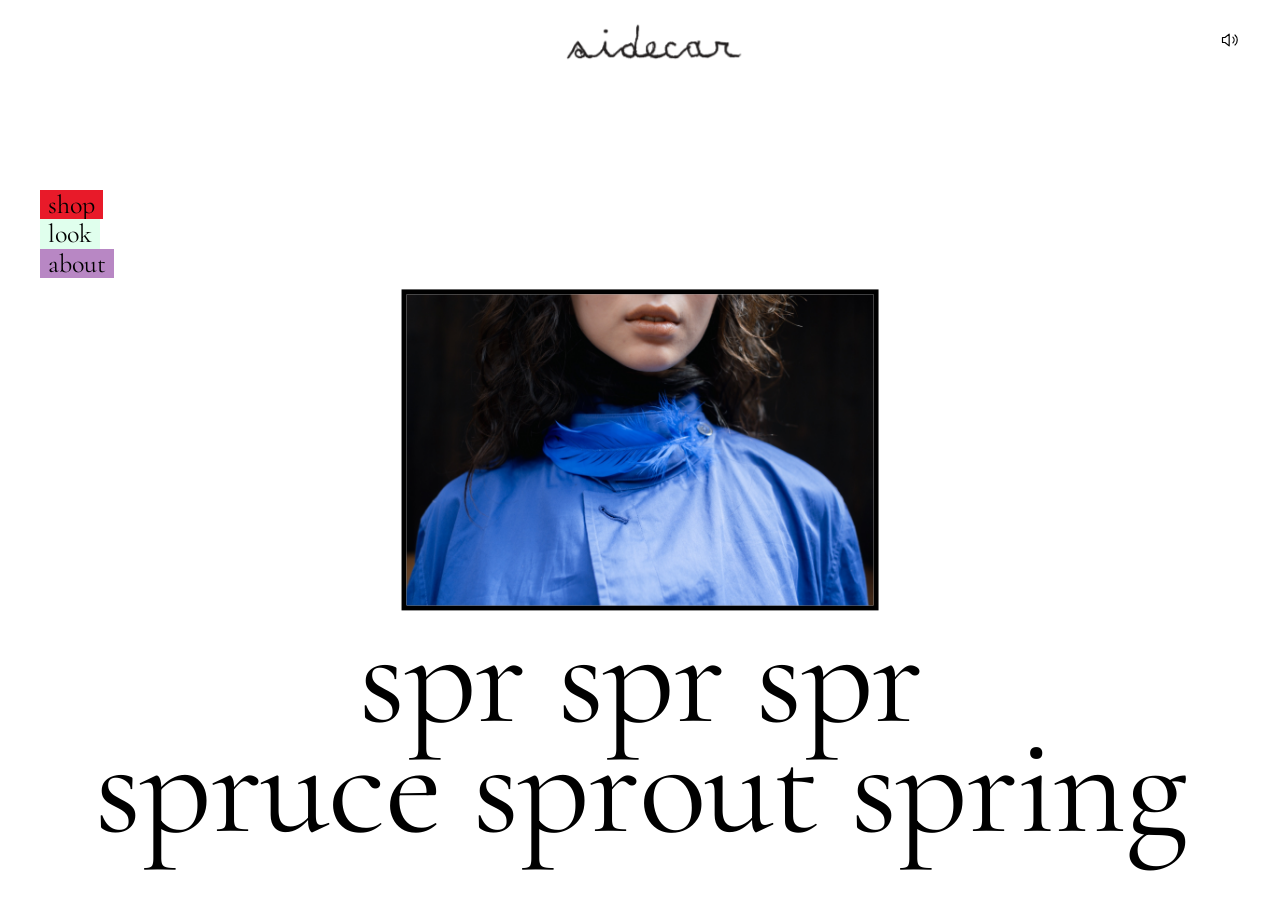
==== index.html @ 158008fa "feat: shop 6/1 오픈 전까지 안내 문구 표시 (애니매이션 후 'shop opening june 1', 클릭 시 복귀) - 2026-06-01 이전: imweb 이동 대신" ====
<!DOCTYPE html>
<html lang="ko">
<head>
    <meta charset="UTF-8">
    <meta name="viewport" content="width=device-width, initial-scale=1.0">
    <title>sidecar</title>
    <meta name="description" content="We are sidecar. We make clothes in Seoul.">
    <link rel="icon" type="image/jpeg" href="assets/favicon.jpg">

    <!-- Open Graph (Facebook, KakaoTalk, Discord 등) -->
    <meta property="og:title" content="sidecar">
    <meta property="og:description" content="We are sidecar. We make clothes in Seoul.">
    <meta property="og:image" content="https://home.sidecar.co.kr/assets/og-image.jpg">
    <meta property="og:image:width" content="1200">
    <meta property="og:image:height" content="630">
    <meta property="og:url" content="https://home.sidecar.co.kr/">
    <meta property="og:type" content="website">
    <meta property="og:site_name" content="sidecar">
    <meta property="og:locale" content="ko_KR">

    <!-- Twitter Card -->
    <meta name="twitter:card" content="summary_large_image">
    <meta name="twitter:title" content="sidecar">
    <meta name="twitter:description" content="We are sidecar. We make clothes in Seoul.">
    <meta name="twitter:image" content="https://home.sidecar.co.kr/assets/og-image.jpg">
    <link rel="preconnect" href="https://fonts.googleapis.com">
    <link rel="preconnect" href="https://fonts.gstatic.com" crossorigin>
    <link href="https://fonts.googleapis.com/css2?family=Cormorant+Garamond:ital,wght@0,400;1,400&display=swap" rel="stylesheet">
    <link rel="stylesheet" href="https://cdn.jsdelivr.net/gh/orioncactus/pretendard@v1.3.9/dist/web/static/pretendard.min.css">
    <link rel="stylesheet" href="style.css">
</head>
<body>
    <header class="logo">
        <a href="/" class="logo__link">
            <img src="assets/logo.png" alt="sidecar" class="logo__image">
        </a>
    </header>

    <nav class="categories">
        <a role="button" tabindex="0" class="category category--shop"><span class="category__text">shop</span></a>
        <a role="button" tabindex="0" class="category category--look"><span class="category__text">look</span></a>
        <a role="button" tabindex="0" class="category category--about"><span class="category__text">about</span></a>
    </nav>

    <main class="hero">
        <img src="assets/home2.jpg" alt="home" class="hero__image">
    </main>

    <section class="headline">
        <p class="headline__line"><span class="headline__word">spr</span> <span class="headline__word">spr</span> <span class="headline__word">spr</span></p>
        <p class="headline__line"><span class="headline__word">
            spruce</span> <span class="headline__word">
            sprout</span> <span class="headline__word">
            spring</span></p>
    </section>

    <section class="look-page" aria-hidden="true">
        <div class="scroll-spacer" aria-hidden="true"></div>
        <div class="look-vertical" aria-hidden="true"></div>
    </section>

    <div class="marquee" aria-hidden="true">
        <div class="marquee__track"></div>
    </div>

    <div class="look-label" aria-hidden="true">2026.6 spring</div>

    <div class="look-lightbox" aria-hidden="true">
        <div class="look-lightbox__backdrop"></div>
        <button type="button" class="look-lightbox__nav look-lightbox__nav--prev" aria-label="previous">
            <svg width="36" height="36" viewBox="0 0 32 32" fill="none" stroke="currentColor" stroke-width="1" stroke-linecap="round" stroke-linejoin="round" aria-hidden="true">
                <polyline points="19,8 11,16 19,24"></polyline>
            </svg>
        </button>
        <div class="look-lightbox__stage">
            <img src="" alt="" class="look-lightbox__image look-lightbox__image--a is-current">
            <img src="" alt="" class="look-lightbox__image look-lightbox__image--b">
        </div>
        <button type="button" class="look-lightbox__nav look-lightbox__nav--next" aria-label="next">
            <svg width="36" height="36" viewBox="0 0 32 32" fill="none" stroke="currentColor" stroke-width="1" stroke-linecap="round" stroke-linejoin="round" aria-hidden="true">
                <polyline points="13,8 21,16 13,24"></polyline>
            </svg>
        </button>
    </div>

    <section class="about-page" aria-hidden="true">
        <div class="about-page__inner">
            <img src="" alt="" class="about-page__image" data-src="assets/recipe.png">
            <p class="about-page__text">We are sidecar.<br>We make clothes in Seoul.<br>And sometimes drink sidecar.</p>
        </div>
        <img src="" alt="" class="about-page__signature" data-src="assets/sidecar1.png">
    </section>

    <div class="transition-overlay" aria-hidden="true"></div>
    <div class="transition-overlay transition-overlay--about" aria-hidden="true"></div>
    <div class="transition-overlay transition-overlay--shop" aria-hidden="true"></div>
    <div class="transition-overlay-text" aria-hidden="true"></div>

    <div class="shop-soon" aria-hidden="true">
        <p class="shop-soon__line1">shop opening</p>
        <p class="shop-soon__line2">june 1</p>
    </div>

    <button type="button" class="mute-toggle" aria-label="sound on/off">
        <svg class="mute-toggle__icon mute-toggle__icon--on" viewBox="0 0 24 24" width="20" height="20" fill="none" stroke="currentColor" stroke-width="1.4" stroke-linecap="round" stroke-linejoin="round" aria-hidden="true">
            <path d="M11 5 6 9H3v6h3l5 4V5z"></path>
            <path d="M15.5 8.5a5 5 0 0 1 0 7"></path>
            <path d="M18 6a8 8 0 0 1 0 12"></path>
        </svg>
        <svg class="mute-toggle__icon mute-toggle__icon--off" viewBox="0 0 24 24" width="20" height="20" fill="none" stroke="currentColor" stroke-width="1.4" stroke-linecap="round" stroke-linejoin="round" aria-hidden="true">
            <path d="M11 5 6 9H3v6h3l5 4V5z"></path>
            <path d="M22 9l-6 6"></path>
            <path d="M16 9l6 6"></path>
        </svg>
    </button>

    <script>
        /* === AudioContext 레지스트리 — 생성되는 모든 컨텍스트를 추적해 첫 제스처에 일괄 resume === */
        (function () {
            var Native = window.AudioContext || window.webkitAudioContext;
            if (!Native) return;
            window.__audioContexts = [];
            function Tracked() {
                var ctx = new Native();
                window.__audioContexts.push(ctx);
                return ctx;
            }
            Tracked.prototype = Native.prototype;
            window.AudioContext = Tracked;
            window.webkitAudioContext = Tracked;
        })();

        (function () {
            try {
                if ('scrollRestoration' in history) {
                    history.scrollRestoration = 'manual';
                }
            } catch (err) {}

            requestAnimationFrame(function () {
                document.body.classList.add('is-loaded');
            });

            /* === 사운드: 음소거 토글 + 첫 제스처 언락 힌트 === */
            (function setupSound() {
                /* 저장된 음소거 상태 복원 */
                try {
                    window.__soundMuted = localStorage.getItem('sidecar-muted') === '1';
                } catch (e) { window.__soundMuted = false; }
                if (window.__soundMuted) document.body.classList.add('is-muted');

                /* 첫 사용자 제스처에 모든 AudioContext를 깨움 (브라우저 자동재생 정책) */
                /* 언락 전에는 어떤 소리도 재생하지 않음 — 안 그러면 suspended 상태에 쌓인 소리가 첫 클릭에 한꺼번에 터짐 */
                window.__soundUnlocked = false;

                function unlockAudio() {
                    if (window.__soundUnlocked) return;
                    window.__soundUnlocked = true;
                    var list = window.__audioContexts || [];
                    list.forEach(function (ctx) {
                        try { if (ctx.state === 'suspended') ctx.resume(); } catch (e) {}
                    });
                    document.removeEventListener('pointerdown', unlockAudio);
                    document.removeEventListener('keydown', unlockAudio);
                    document.removeEventListener('touchend', unlockAudio);
                }
                document.addEventListener('pointerdown', unlockAudio);
                document.addEventListener('keydown', unlockAudio);
                document.addEventListener('touchend', unlockAudio);

                /* 토글 호버 사운드 (다른 호버와 동일한 sound-hover.mp3) */
                var tglCtx = null;
                var tglHoverBuffer = null;
                (function preloadTglHover() {
                    try {
                        var AC = window.AudioContext || window.webkitAudioContext;
                        if (!AC) return;
                        tglCtx = new AC();
                        fetch('assets/sound-hover.mp3')
                            .then(function (r) { return r.arrayBuffer(); })
                            .then(function (buf) { return tglCtx.decodeAudioData(buf); })
                            .then(function (decoded) { tglHoverBuffer = decoded; })
                            .catch(function () {});
                    } catch (err) {}
                })();
                function playTglHover() {
                    if (window.__soundMuted || !window.__soundUnlocked) return;
                    if (!tglCtx || !tglHoverBuffer) return;
                    try {
                        if (tglCtx.state === 'suspended') tglCtx.resume();
                        var src = tglCtx.createBufferSource();
                        var gain = tglCtx.createGain();
                        gain.gain.value = 0.3;
                        src.buffer = tglHoverBuffer;
                        src.connect(gain);
                        gain.connect(tglCtx.destination);
                        src.start(0);
                    } catch (err) {}
                }

                /* 음소거 토글 버튼 */
                var toggle = document.querySelector('.mute-toggle');
                if (toggle) {
                    toggle.addEventListener('mouseenter', playTglHover);
                    toggle.addEventListener('click', function (e) {
                        e.stopPropagation();
                        unlockAudio();   /* 토글 클릭도 언락 제스처 */
                        window.__soundMuted = !window.__soundMuted;
                        document.body.classList.toggle('is-muted', window.__soundMuted);
                        try {
                            localStorage.setItem('sidecar-muted', window.__soundMuted ? '1' : '0');
                        } catch (err) {}
                        /* 토글 후 소리가 켜진 상태(=해제)일 때만 클릭음. playCategoryEnter가 __soundMuted 가드로 음소거 켤 땐 자동 무음 */
                        playCategoryEnter();
                    });
                }
            })();

            /* 카테고리 클릭 진입 사운드 (라이트박스 진입과 동일) */
            var catEnterCtx = null;
            var catEnterBuffer = null;
            (function preloadCatEnter() {
                try {
                    var AC = window.AudioContext || window.webkitAudioContext;
                    if (!AC) return;
                    catEnterCtx = new AC();
                    fetch('assets/sound-lightbox-open.mp3')
                        .then(function (r) { return r.arrayBuffer(); })
                        .then(function (buf) { return catEnterCtx.decodeAudioData(buf); })
                        .then(function (decoded) { catEnterBuffer = decoded; })
                        .catch(function () {});
                } catch (err) {}
            })();
            function playCategoryEnter() {
                if (window.__soundMuted || !window.__soundUnlocked) return;
                if (!catEnterCtx || !catEnterBuffer) return;
                try {
                    if (catEnterCtx.state === 'suspended') catEnterCtx.resume();
                    var src = catEnterCtx.createBufferSource();
                    var gain = catEnterCtx.createGain();
                    gain.gain.value = 0.7;
                    src.buffer = catEnterBuffer;
                    src.connect(gain);
                    gain.connect(catEnterCtx.destination);
                    src.start(0);
                } catch (err) {}
            }

            var shop = document.querySelector('.category--shop');
            if (!shop) return;
            var STRIPE_COUNT = 22;
            for (var i = 0; i < STRIPE_COUNT; i++) {
                var s = document.createElement('span');
                s.className = 'stripe';
                s.style.setProperty('--i', i);
                s.setAttribute('aria-hidden', 'true');
                shop.appendChild(s);
            }

            var look = document.querySelector('.category--look');
            if (!look) return;
            var DOT_COUNT = 4;
            for (var j = 0; j < DOT_COUNT; j++) {
                var d = document.createElement('span');
                d.className = 'dot';
                d.style.setProperty('--i', j);
                d.setAttribute('aria-hidden', 'true');
                look.appendChild(d);
            }

            var lookImages = [
                'look/look1.jpg',
                'look/look2.jpg',
                'look/look3.jpg',
                'look/look4.jpg',
                'look/look5.jpg',
                'look/look6.jpg',
                'look/look7.jpg',
                'look/look8.jpg',
                'look/look9.jpg',
                'look/look10.jpg',
                'look/look11.jpg',
                'look/look12.jpg',
                'look/look13.jpg',
                'look/look14.jpg',
                'look/look15.jpg',
                'look/look16.jpg',
                'look/look17.jpg',
                'look/look18.jpg',
                'look/look19.jpg',
                'look/look20.jpg',
                'look/look21.jpg',
                'look/look22.jpg',
                'look/look23.jpg',
                'look/look24.jpg',
                'look/look25.jpg',
                'look/look26.jpg',
                'look/look27.jpg'
            ];
            var track = document.querySelector('.marquee__track');
            var imagesInitialized = false;

            function loadLookImages() {
                if (imagesInitialized || !track) return;
                imagesInitialized = true;
                var shuffled = lookImages.slice();
                for (var s = shuffled.length - 1; s > 0; s--) {
                    var r = Math.floor(Math.random() * (s + 1));
                    var tmp = shuffled[s]; shuffled[s] = shuffled[r]; shuffled[r] = tmp;
                }
                var heights = [];
                for (var h = 0; h < shuffled.length; h++) {
                    heights.push(27 + Math.random() * 24.3);
                }
                for (var pass = 0; pass < 2; pass++) {
                    for (var k = 0; k < shuffled.length; k++) {
                        var img = document.createElement('img');
                        img.alt = '';
                        img.className = 'marquee__img';
                        img.style.height = heights[k] + 'vh';
                        img.setAttribute('aria-hidden', 'true');
                        img.onload = function () {
                            measureTrack();
                            applyTranslate();
                        };
                        img.src = encodeURI(shuffled[k]);
                        track.appendChild(img);
                    }
                }
                var verticalContainer = document.querySelector('.look-vertical');
                if (verticalContainer) {
                    var vShuffled = lookImages.slice();
                    for (var vs = vShuffled.length - 1; vs > 0; vs--) {
                        var vr = Math.floor(Math.random() * (vs + 1));
                        var vtmp = vShuffled[vs]; vShuffled[vs] = vShuffled[vr]; vShuffled[vr] = vtmp;
                    }
                    for (var v = 0; v < vShuffled.length; v++) {
                        var vimg = document.createElement('img');
                        vimg.alt = '';
                        vimg.className = 'look-vertical__img';
                        vimg.style.width = (54 + Math.random() * 21.6) + 'vw';
                        vimg.setAttribute('aria-hidden', 'true');
                        vimg.src = encodeURI(vShuffled[v]);
                        verticalContainer.appendChild(vimg);
                    }
                }
            }

            var lookPage = document.querySelector('.look-page');
            var overlay = document.querySelector('.transition-overlay');
            var oneSetWidth = 0;
            var firstImageWidth = 0;
            var initialTranslate = 0;
            function measureTrack() {
                if (!track) return;
                var imgs = track.querySelectorAll('.marquee__img');
                if (imgs.length === 0) return;
                firstImageWidth = imgs[0].offsetWidth || 0;
                var halfCount = Math.floor(imgs.length / 2);
                var total = 0;
                for (var m = 0; m < halfCount; m++) {
                    total += imgs[m].offsetWidth;
                }
                oneSetWidth = total;
                if (firstImageWidth > 0) {
                    initialTranslate = window.innerWidth - firstImageWidth / 2;
                }
            }
            window.addEventListener('load', measureTrack);
            window.addEventListener('resize', measureTrack);

            var PHASE1_SPEED = 220;
            var PHASE2_SPEED = 28;
            var SCROLL_FACTOR = 1.0;
            var autoDistance = 0;
            var phase1Done = false;
            var lastFrame = 0;
            var marqueeRunning = false;
            var tickRafId = 0;

            function applyTranslate() {
                if (oneSetWidth === 0) return;
                var totalLeft = autoDistance + (lookPage ? lookPage.scrollTop * SCROLL_FACTOR : 0);
                var rawT = initialTranslate - totalLeft;
                var translate;
                if (rawT >= 0) {
                    translate = rawT;
                } else {
                    translate = rawT % oneSetWidth;
                }
                track.style.transform = 'translateX(' + translate + 'px)';
            }

            function tick(time) {
                if (!marqueeRunning) {
                    tickRafId = 0;
                    return;
                }
                if (oneSetWidth === 0) measureTrack();
                if (lastFrame === 0) lastFrame = time;
                var dt = (time - lastFrame) / 1000;
                lastFrame = time;
                var speed = phase1Done ? PHASE2_SPEED : PHASE1_SPEED;
                autoDistance += speed * dt;
                if (!phase1Done) {
                    var totalLeft = autoDistance + (lookPage ? lookPage.scrollTop * SCROLL_FACTOR : 0);
                    if (totalLeft >= initialTranslate) phase1Done = true;
                }
                applyTranslate();
                tickRafId = requestAnimationFrame(tick);
            }

            function startMarquee() {
                if (marqueeRunning) return;
                if (tickRafId) {
                    cancelAnimationFrame(tickRafId);
                    tickRafId = 0;
                }
                measureTrack();
                autoDistance = 0;
                phase1Done = false;
                lastFrame = 0;
                applyTranslate();
                marqueeRunning = true;
                tickRafId = requestAnimationFrame(tick);
            }

            function stopMarquee() {
                marqueeRunning = false;
                if (tickRafId) {
                    cancelAnimationFrame(tickRafId);
                    tickRafId = 0;
                }
            }

            function resumeMarquee() {
                if (marqueeRunning) return;
                lastFrame = 0;
                marqueeRunning = true;
                tickRafId = requestAnimationFrame(tick);
            }

            if (lookPage) {
                lookPage.addEventListener('scroll', function () {
                    applyTranslate();
                });
            }

            var about = document.querySelector('.category--about');
            var aboutOverlay = document.querySelector('.transition-overlay--about');
            var aboutImage = document.querySelector('.about-page__image');
            var aboutImageLoaded = false;
            var shopOverlay = document.querySelector('.transition-overlay--shop');

            function loadAboutImage() {
                if (aboutImageLoaded || !aboutImage) return;
                aboutImageLoaded = true;
                var src = aboutImage.getAttribute('data-src');
                if (src) aboutImage.src = src;
                var sig = document.querySelector('.about-page__signature');
                if (sig) {
                    var sigSrc = sig.getAttribute('data-src');
                    if (sigSrc) sig.src = sigSrc;
                }
            }

            var currentPage = 'home';
            var transitioning = false;
            var overlayTextCleanupTimer = null;
            var navTimers = [];
            function navSchedule(fn, delay) {
                var id = setTimeout(function () {
                    fn();
                }, delay);
                navTimers.push(id);
                return id;
            }
            function clearNavTimers() {
                for (var i = 0; i < navTimers.length; i++) {
                    clearTimeout(navTimers[i]);
                }
                navTimers.length = 0;
            }

            try {
                if (!history.state) {
                    history.replaceState({ page: 'home' }, '', location.pathname);
                }
            } catch (err) {}

            function navigateTo(target, fromPopstate) {
                if (transitioning) return;
                if (currentPage === target) return;
                if (target !== 'look' && target !== 'about' && target !== 'shop') return;

                if (!fromPopstate) {
                    try {
                        history.pushState({ page: target }, '', '#' + target);
                    } catch (err) {}
                }

                transitioning = true;
                var oldPage = currentPage;
                var btn, ovl;
                if (target === 'look') { btn = look; ovl = overlay; }
                else if (target === 'about') { btn = about; ovl = aboutOverlay; }
                else { btn = shop; ovl = shopOverlay; }
                if (!btn || !ovl) {
                    transitioning = false;
                    return;
                }

                if (target === 'look') loadLookImages();
                if (target === 'about') loadAboutImage();

                document.body.classList.add('is-transitioning-cat');
                if (typeof window.resetAllCategoryChars === 'function') {
                    window.resetAllCategoryChars();
                }

                if (overlayTextCleanupTimer) {
                    clearTimeout(overlayTextCleanupTimer);
                    overlayTextCleanupTimer = null;
                }
                clearNavTimers();

                var catsEl = document.querySelector('.categories');
                if (catsEl) {
                    catsEl.style.transition = 'none';
                    catsEl.style.opacity = '1';
                    catsEl.offsetHeight;
                    catsEl.style.transition = '';
                }
                document.body.classList.remove('is-categories-out');

                var newClass = target === 'look' ? 'is-look-active'
                               : target === 'about' ? 'is-about-active'
                               : 'is-shop-active';
                var oldClass = oldPage === 'look' ? 'is-look-active'
                               : oldPage === 'about' ? 'is-about-active'
                               : oldPage === 'shop' ? 'is-shop-active'
                               : null;
                var isShop = target === 'shop';

                var rect = btn.getBoundingClientRect();
                var btnStyles = window.getComputedStyle(btn);
                var btnPadX = (parseFloat(btnStyles.paddingLeft) || 0) + (parseFloat(btnStyles.paddingRight) || 0);
                var naturalRect = {
                    top: rect.top,
                    left: rect.left,
                    width: rect.width,
                    height: rect.height
                };
                var textSpan = btn.querySelector('.category__text');
                if (textSpan) {
                    var textRect = textSpan.getBoundingClientRect();
                    naturalRect.width = textRect.width + btnPadX;
                }
                ovl.style.top = rect.top + 'px';
                ovl.style.left = rect.left + 'px';
                ovl.style.width = rect.width + 'px';
                ovl.style.height = rect.height + 'px';
                ovl.style.opacity = '1';
                ovl.offsetHeight;
                ovl.classList.add('is-active');

                var overlayText = document.querySelector('.transition-overlay-text');
                var overlayTextAbsolute = false;
                if (overlayText) {
                    overlayTextAbsolute = window.getComputedStyle(overlayText).position === 'absolute';
                }
                function topFor(viewportY) {
                    return overlayTextAbsolute ? viewportY + window.scrollY : viewportY;
                }
                if (overlayText) {
                    var labelHtml = '';
                    for (var ch = 0; ch < target.length; ch++) {
                        labelHtml += '<span class="transition-overlay__char">' + target.charAt(ch) + '</span>';
                    }
                    overlayText.innerHTML = labelHtml;
                    overlayText.style.transition = 'none';
                    overlayText.style.top = topFor(rect.top) + 'px';
                    overlayText.style.left = rect.left + 'px';
                    overlayText.style.width = rect.width + 'px';
                    overlayText.style.height = rect.height + 'px';
                    overlayText.style.opacity = '1';
                    overlayText.offsetHeight;
                }

                requestAnimationFrame(function () {
                    ovl.style.left = '0px';
                    ovl.style.width = '100vw';
                    if (overlayText) {
                        overlayText.style.transition = 'left 0.56s ease-in-out, width 0.56s ease-in-out';
                        overlayText.style.left = '0px';
                        overlayText.style.width = '100vw';
                    }
                });

                navSchedule(function () {
                    ovl.style.top = '0px';
                    ovl.style.height = '100vh';
                }, 630);

                navSchedule(function () {
                    if (catsEl) {
                        catsEl.style.transition = 'none';
                        catsEl.style.opacity = '';
                        catsEl.offsetHeight;
                        catsEl.style.transition = '';
                    }
                    document.body.classList.add('is-categories-out');
                    if (oldClass) document.body.classList.remove(oldClass);
                    document.body.classList.add(newClass);
                    if (!document.body.classList.contains('is-page-active')) {
                        document.body.classList.add('is-page-active');
                    }
                    window.scrollTo(0, 0);
                    if (oldPage === 'look') {
                        stopMarquee();
                        autoDistance = 0;
                        phase1Done = false;
                        lastFrame = 0;
                        if (lookPage) lookPage.scrollTop = 0;
                        if (track) track.style.transform = 'translateX(0)';
                    }
                    if (target === 'look') {
                        measureTrack();
                        applyTranslate();
                        startMarquee();
                    }
                    if (isShop) {
                        ovl.classList.add('is-sliding-out');
                    }
                    var postRect = btn.getBoundingClientRect();
                    var postStyles = window.getComputedStyle(btn);
                    var postPadX = (parseFloat(postStyles.paddingLeft) || 0) + (parseFloat(postStyles.paddingRight) || 0);
                    var postTextSpan = btn.querySelector('.category__text');
                    var postTargetWidth = postRect.width;
                    if (postTextSpan) {
                        postTargetWidth = postTextSpan.getBoundingClientRect().width + postPadX;
                    }
                    naturalRect.top = postRect.top;
                    naturalRect.left = postRect.left;
                    naturalRect.width = postTargetWidth;
                    naturalRect.height = postRect.height;
                    if (overlayText) {
                        overlayText.style.transition = 'top 1s ease-in-out, left 1s ease-in-out, width 1s ease-in-out, height 1s ease-in-out';
                        overlayText.style.top = topFor(naturalRect.top) + 'px';
                        overlayText.style.left = naturalRect.left + 'px';
                        overlayText.style.width = naturalRect.width + 'px';
                        overlayText.style.height = naturalRect.height + 'px';
                    }
                }, 1190);

                navSchedule(function () {
                    if (overlayText) {
                        overlayText.style.transition = 'opacity 1.05s ease';
                        overlayText.style.opacity = '0';
                    }
                    document.body.classList.remove('is-categories-out');
                    document.body.classList.remove('is-transitioning-cat');
                }, 2100);

                if (!isShop) {
                    navSchedule(function () {
                        ovl.style.opacity = '0';
                    }, 1330);
                }

                navSchedule(function () {
                    currentPage = target;
                    transitioning = false;
                    ovl.classList.remove('is-active');
                    ovl.classList.remove('is-sliding-out');
                    ovl.style.cssText = '';
                    ovl.innerHTML = '';
                }, 2400);

                overlayTextCleanupTimer = setTimeout(function () {
                    if (overlayText) {
                        overlayText.style.cssText = '';
                        overlayText.innerHTML = '';
                    }
                    overlayTextCleanupTimer = null;
                }, 3850);
            }

            look.addEventListener('click', function (e) {
                e.preventDefault();
                playCategoryEnter();
                navigateTo('look');
            });

            if (about) {
                about.addEventListener('click', function (e) {
                    e.preventDefault();
                    playCategoryEnter();
                    navigateTo('about');
                });
            }

            if (shop) {
                shop.addEventListener('click', function (e) {
                    e.preventDefault();
                    if (transitioning) return;
                    playCategoryEnter();
                    transitioning = true;
                    var btn = shop;
                    var ovl = shopOverlay;
                    if (!btn || !ovl) {
                        window.location.href = 'https://sidecar.co.kr';
                        return;
                    }
                    var rect = btn.getBoundingClientRect();
                    ovl.style.top = rect.top + 'px';
                    ovl.style.left = rect.left + 'px';
                    ovl.style.width = rect.width + 'px';
                    ovl.style.height = rect.height + 'px';
                    ovl.style.opacity = '1';
                    ovl.offsetHeight;
                    ovl.classList.add('is-active');

                    /* 텍스트 확장 애니매이션 — 'shop' 글자가 버튼에서 시작해 가로로 펼쳐짐 */
                    var overlayText = document.querySelector('.transition-overlay-text');
                    var overlayTextAbsolute = false;
                    if (overlayText) {
                        overlayTextAbsolute = window.getComputedStyle(overlayText).position === 'absolute';
                    }
                    function topFor(viewportY) {
                        return overlayTextAbsolute ? viewportY + window.scrollY : viewportY;
                    }
                    if (overlayText) {
                        var target = 'shop';
                        var labelHtml = '';
                        for (var ch = 0; ch < target.length; ch++) {
                            labelHtml += '<span class="transition-overlay__char">' + target.charAt(ch) + '</span>';
                        }
                        overlayText.innerHTML = labelHtml;
                        overlayText.style.transition = 'none';
                        overlayText.style.top = topFor(rect.top) + 'px';
                        overlayText.style.left = rect.left + 'px';
                        overlayText.style.width = rect.width + 'px';
                        overlayText.style.height = rect.height + 'px';
                        overlayText.style.opacity = '1';
                        overlayText.offsetHeight;
                    }

                    requestAnimationFrame(function () {
                        ovl.style.left = '0px';
                        ovl.style.width = '100vw';
                        if (overlayText) {
                            overlayText.style.transition = 'left 0.56s ease-in-out, width 0.56s ease-in-out';
                            overlayText.style.left = '0px';
                            overlayText.style.width = '100vw';
                        }
                    });
                    setTimeout(function () {
                        ovl.style.top = '0px';
                        ovl.style.height = '100vh';
                    }, 630);
                    setTimeout(function () {
                        /* 6월 1일 오픈 전: 이동 대신 안내 문구 표시 */
                        var SHOP_OPEN = new Date('2026-06-01T00:00:00+09:00');
                        if (new Date() < SHOP_OPEN) {
                            var soon = document.querySelector('.shop-soon');
                            if (soon) {
                                soon.classList.add('is-visible');
                                var closeSoon = function () {
                                    soon.classList.remove('is-visible');
                                    soon.removeEventListener('click', closeSoon);
                                    if (shopOverlay) {
                                        shopOverlay.classList.remove('is-active');
                                        shopOverlay.classList.remove('is-sliding-out');
                                        shopOverlay.style.cssText = '';
                                        shopOverlay.innerHTML = '';
                                    }
                                    var ot = document.querySelector('.transition-overlay-text');
                                    if (ot) { ot.style.cssText = ''; ot.innerHTML = ''; }
                                    transitioning = false;
                                };
                                /* 표시 직후의 같은 클릭이 바로 닫지 않도록 다음 틱에 리스너 등록 */
                                setTimeout(function () { soon.addEventListener('click', closeSoon); }, 50);
                            }
                            return;
                        }
                        window.location.href = 'https://sidecar.co.kr';
                    }, 1300);
                });

                window.addEventListener('pageshow', function (e) {
                    if (e.persisted || (window.performance && window.performance.navigation && window.performance.navigation.type === 2)) {
                        if (shopOverlay) {
                            shopOverlay.classList.remove('is-active');
                            shopOverlay.classList.remove('is-sliding-out');
                            shopOverlay.style.cssText = '';
                            shopOverlay.innerHTML = '';
                        }
                        var ot = document.querySelector('.transition-overlay-text');
                        if (ot) {
                            ot.style.cssText = '';
                            ot.innerHTML = '';
                        }
                        transitioning = false;
                        document.body.classList.remove('is-shop-active');
                        document.body.classList.remove('is-transitioning-cat');
                    }
                });
            }

            window.addEventListener('popstate', function (e) {
                var state = e.state || { page: 'home' };
                var page = state.page;
                if (page === 'home') {
                    location.reload();
                    return;
                }
                if (page !== currentPage) {
                    navigateTo(page, true);
                }
            });

            (function setupHeadlineHover() {
                var headlineEl = document.querySelector('.headline');
                if (!headlineEl) return;
                var hoverNone = window.matchMedia && window.matchMedia('(hover: none)').matches;
                var narrow = window.matchMedia && window.matchMedia('(max-width: 768px)').matches;
                var hasTouch = ('ontouchstart' in window) || (navigator.maxTouchPoints > 0);
                var isTouch = hoverNone || narrow || hasTouch;

                var wordEls = headlineEl.querySelectorAll('.headline__word');
                var charEls = [];
                wordEls.forEach(function (wordEl) {
                    var text = wordEl.textContent.replace(/\s+/g, '');
                    wordEl.textContent = '';
                    for (var i = 0; i < text.length; i++) {
                        var span = document.createElement('span');
                        span.className = 'headline__char';
                        span.textContent = text.charAt(i);
                        wordEl.appendChild(span);
                        charEls.push(span);
                    }
                });
                if (!charEls.length) return;

                var centers = [];
                var maxPush = 28;
                var sigma = 90;
                var rafId = null;
                var pendingX = 0;
                var pendingY = 0;
                var hovering = false;

                /* tick 사운드 — 글자 자간이 임계 이상 벌어지면 재생 */
                var hlCtx = null;
                var hlTickBuffer = null;
                (function preloadHlTick() {
                    try {
                        var AC = window.AudioContext || window.webkitAudioContext;
                        if (!AC) return;
                        hlCtx = new AC();
                        fetch('assets/sound-text-tick.mp3')
                            .then(function (r) { return r.arrayBuffer(); })
                            .then(function (buf) { return hlCtx.decodeAudioData(buf); })
                            .then(function (decoded) { hlTickBuffer = decoded; })
                            .catch(function () {});
                    } catch (err) {}
                })();
                var hlCurrentSrc = null;
                var hlCurrentGain = null;
                function playHlTick() {
                    if (window.__soundMuted || !window.__soundUnlocked) return;
                    if (!hlCtx || !hlTickBuffer) return;
                    try {
                        if (hlCtx.state === 'suspended') hlCtx.resume();
                        var now = hlCtx.currentTime;
                        if (hlCurrentGain && hlCurrentSrc) {
                            try {
                                hlCurrentGain.gain.cancelScheduledValues(now);
                                hlCurrentGain.gain.setValueAtTime(hlCurrentGain.gain.value, now);
                                hlCurrentGain.gain.linearRampToValueAtTime(0, now + 0.03);
                                hlCurrentSrc.stop(now + 0.04);
                            } catch (e) {}
                        }
                        var src = hlCtx.createBufferSource();
                        var gain = hlCtx.createGain();
                        gain.gain.value = 0.33;
                        src.buffer = hlTickBuffer;
                        src.connect(gain);
                        gain.connect(hlCtx.destination);
                        src.start(0);
                        hlCurrentSrc = src;
                        hlCurrentGain = gain;
                    } catch (err) {}
                }
                var MOVE_THRESHOLD = 14;       /* 직전 발동 위치 대비 이만큼 더 이동하면 tick */
                var charAnchor = [];           /* 각 글자의 직전 기준 push 값 */

                function measure() {
                    centers = charEls.map(function (el) {
                        var r = el.getBoundingClientRect();
                        return { x: r.left + r.width / 2, y: r.top + r.height / 2 };
                    });
                }

                function apply(mx, my) {
                    if (!centers.length) return;
                    for (var i = 0; i < charEls.length; i++) {
                        var c = centers[i];
                        var dx = mx - c.x;
                        var dy = my - c.y;
                        var dist = Math.sqrt(dx * dx + dy * dy);
                        var falloff = Math.exp(-(dist * dist) / (2 * sigma * sigma));
                        var dir = dx >= 0 ? -1 : 1;
                        var push = dir * maxPush * falloff;
                        charEls[i].style.transform = 'translateX(' + push.toFixed(2) + 'px)';
                        /* 직전 기준 위치 대비 임계 이상 움직였을 때만 tick + 기준 갱신 */
                        if (charAnchor[i] === undefined) charAnchor[i] = push;
                        if (Math.abs(push - charAnchor[i]) >= MOVE_THRESHOLD) {
                            playHlTick();
                            charAnchor[i] = push;
                        }
                    }
                }

                function reset() {
                    for (var i = 0; i < charEls.length; i++) {
                        charEls[i].style.transform = 'translateX(0)';
                        charAnchor[i] = 0;
                    }
                }

                function onMove(e) {
                    pendingX = e.clientX;
                    pendingY = e.clientY;
                    if (rafId) return;
                    rafId = requestAnimationFrame(function () {
                        rafId = null;
                        if (hovering) apply(pendingX, pendingY);
                    });
                }

                if (!isTouch) {
                    headlineEl.addEventListener('mouseenter', function () {
                        hovering = true;
                        measure();
                    });
                    headlineEl.addEventListener('mousemove', onMove);
                    headlineEl.addEventListener('mouseleave', function () {
                        hovering = false;
                        if (rafId) {
                            cancelAnimationFrame(rafId);
                            rafId = null;
                        }
                        reset();
                    });
                } else {
                    var ghostRaf = 0;
                    var ghostStartTime = 0;
                    function ghostTick(now) {
                        if (!ghostStartTime) ghostStartTime = now;
                        var t = (now - ghostStartTime) / 1000;
                        var rect = headlineEl.getBoundingClientRect();
                        var cx = rect.left + rect.width / 2;
                        /* 두 줄 사이 중앙 — 첫 줄 bottom과 둘째 줄 top의 중점 */
                        var lineEls = headlineEl.querySelectorAll('.headline__line');
                        var cy;
                        if (lineEls.length >= 2) {
                            var r1 = lineEls[0].getBoundingClientRect();
                            var r2 = lineEls[1].getBoundingClientRect();
                            cy = (r1.bottom + r2.top) / 2;
                        } else {
                            cy = rect.top + rect.height / 2;
                        }
                        var ax = rect.width * 0.22;
                        var ay = rect.height * 0.35;
                        var mx = cx + Math.sin(t * 0.45) * ax;
                        var my = cy + Math.sin(t * 0.31) * ay;
                        apply(mx, my);
                        ghostRaf = requestAnimationFrame(ghostTick);
                    }
                    function ghostStart() {
                        measure();
                        if (!ghostRaf) ghostRaf = requestAnimationFrame(ghostTick);
                    }
                    function ghostStop() {
                        if (ghostRaf) {
                            cancelAnimationFrame(ghostRaf);
                            ghostRaf = 0;
                        }
                        reset();
                    }
                    ghostStart();
                    document.addEventListener('visibilitychange', function () {
                        if (document.hidden) ghostStop();
                        else { ghostStartTime = 0; ghostStart(); }
                    });
                    window.addEventListener('resize', function () { measure(); });
                }
                window.addEventListener('resize', function () {
                    if (hovering) measure();
                });
            })();

            (function setupAboutHover() {
                var textEl = document.querySelector('.about-page__text');
                if (!textEl) return;
                var hoverNone = window.matchMedia && window.matchMedia('(hover: none)').matches;
                var narrow = window.matchMedia && window.matchMedia('(max-width: 768px)').matches;
                var hasTouch = ('ontouchstart' in window) || (navigator.maxTouchPoints > 0);
                var isTouch = hoverNone || narrow || hasTouch;

                /* <br>은 보존하고, 텍스트 노드의 각 글자만 span으로 쪼갬 (공백·마침표 포함) */
                var charEls = [];
                var nodes = Array.prototype.slice.call(textEl.childNodes);
                textEl.textContent = '';
                nodes.forEach(function (node) {
                    if (node.nodeType === 3) {
                        var text = node.textContent;
                        for (var i = 0; i < text.length; i++) {
                            var ch = text.charAt(i);
                            var span = document.createElement('span');
                            span.className = 'about-page__char';
                            span.textContent = ch;
                            if (ch === ' ') span.style.whiteSpace = 'pre';
                            textEl.appendChild(span);
                            if (ch !== ' ') charEls.push(span);
                        }
                    } else if (node.nodeName === 'BR') {
                        textEl.appendChild(document.createElement('br'));
                    } else {
                        textEl.appendChild(node);
                    }
                });
                if (!charEls.length) return;

                var centers = [];
                var maxPush = 12;
                var sigma = 30;
                var rafId = null;
                var pendingX = 0;
                var pendingY = 0;
                var hovering = false;

                /* tick 사운드 — headline과 동일한 음원/방식 */
                var abCtx = null;
                var abTickBuffer = null;
                (function preloadAbTick() {
                    try {
                        var AC = window.AudioContext || window.webkitAudioContext;
                        if (!AC) return;
                        abCtx = new AC();
                        fetch('assets/sound-text-tick.mp3')
                            .then(function (r) { return r.arrayBuffer(); })
                            .then(function (buf) { return abCtx.decodeAudioData(buf); })
                            .then(function (decoded) { abTickBuffer = decoded; })
                            .catch(function () {});
                    } catch (err) {}
                })();
                var abCurrentSrc = null;
                var abCurrentGain = null;
                var abLastTickAt = 0;
                function playAbTick() {
                    if (window.__soundMuted || !window.__soundUnlocked) return;
                    if (!abCtx || !abTickBuffer) return;
                    try {
                        if (abCtx.state === 'suspended') abCtx.resume();
                        var now = abCtx.currentTime;
                        /* 최소 간격 쓰로틀 — 너무 촘촘한 연속 tick을 솎아내 '몰림' 방지 */
                        if (now - abLastTickAt < 0.07) return;
                        abLastTickAt = now;
                        if (abCurrentGain && abCurrentSrc) {
                            try {
                                abCurrentGain.gain.cancelScheduledValues(now);
                                abCurrentGain.gain.setValueAtTime(abCurrentGain.gain.value, now);
                                abCurrentGain.gain.linearRampToValueAtTime(0, now + 0.03);
                                abCurrentSrc.stop(now + 0.04);
                            } catch (e) {}
                        }
                        var src = abCtx.createBufferSource();
                        var gain = abCtx.createGain();
                        gain.gain.value = 0.33;
                        src.buffer = abTickBuffer;
                        src.connect(gain);
                        gain.connect(abCtx.destination);
                        src.start(0);
                        abCurrentSrc = src;
                        abCurrentGain = gain;
                    } catch (err) {}
                }
                var MOVE_THRESHOLD = 5;   /* maxPush(12)보다 작게 — 안 그러면 임계 미달로 소리가 안 남 */
                var charAnchor = [];

                function measure() {
                    centers = charEls.map(function (el) {
                        var r = el.getBoundingClientRect();
                        return { x: r.left + r.width / 2, y: r.top + r.height / 2 };
                    });
                }

                function apply(mx, my, pushScale, suppressTick) {
                    if (!centers.length) return;
                    var scale = (pushScale === undefined) ? 1 : pushScale;
                    for (var i = 0; i < charEls.length; i++) {
                        var c = centers[i];
                        var dx = mx - c.x;
                        var dy = my - c.y;
                        var dist = Math.sqrt(dx * dx + dy * dy);
                        var falloff = Math.exp(-(dist * dist) / (2 * sigma * sigma));
                        var dir = dx >= 0 ? -1 : 1;
                        var push = dir * maxPush * scale * falloff;
                        charEls[i].style.transform = 'translateX(' + push.toFixed(2) + 'px)';
                        if (charAnchor[i] === undefined) charAnchor[i] = push;
                        if (Math.abs(push - charAnchor[i]) >= MOVE_THRESHOLD) {
                            if (!suppressTick) playAbTick();
                            charAnchor[i] = push;   /* tick 억제 중에도 anchor는 갱신 — 워밍업 후 점프 방지 */
                        }
                    }
                }

                function reset() {
                    for (var i = 0; i < charEls.length; i++) {
                        charEls[i].style.transform = 'translateX(0)';
                        charAnchor[i] = 0;
                    }
                }

                function onMove(e) {
                    pendingX = e.clientX;
                    pendingY = e.clientY;
                    if (rafId) return;
                    rafId = requestAnimationFrame(function () {
                        rafId = null;
                        if (hovering) apply(pendingX, pendingY);
                    });
                }

                if (!isTouch) {
                    textEl.addEventListener('mouseenter', function () {
                        hovering = true;
                        measure();
                    });
                    textEl.addEventListener('mousemove', onMove);
                    textEl.addEventListener('mouseleave', function () {
                        hovering = false;
                        if (rafId) {
                            cancelAnimationFrame(rafId);
                            rafId = null;
                        }
                        reset();
                    });
                    window.addEventListener('resize', function () {
                        if (hovering) measure();
                    });
                } else {
                    /* 모바일: about 활성일 때만 ghost cursor 자동 애니매이션 */
                    var ghostRaf = 0;
                    var ghostStartTime = 0;
                    function ghostTick(now) {
                        if (!ghostStartTime) ghostStartTime = now;
                        var t = (now - ghostStartTime) / 1000;
                        var rect = textEl.getBoundingClientRect();
                        var cx = rect.left + rect.width / 2;
                        var cy = rect.top + rect.height / 2;
                        var ax = rect.width * 0.3;
                        var ay = rect.height * 0.4;
                        var mx = cx + Math.sin(t * 0.45) * ax;
                        var my = cy + Math.sin(t * 0.31) * ay;
                        /* 시작 후 0.5초는 tick 억제(워밍업) — 글자가 자리잡는 동안 소리 몰림 방지 */
                        apply(mx, my, 0.55, t < 0.5);
                        ghostRaf = requestAnimationFrame(ghostTick);
                    }
                    function ghostStart() {
                        measure();
                        reset();   /* anchor를 0으로 정렬 — 시작 첫 프레임에 tick 몰림 방지 */
                        if (!ghostRaf) ghostRaf = requestAnimationFrame(ghostTick);
                    }
                    function ghostStop() {
                        if (ghostRaf) {
                            cancelAnimationFrame(ghostRaf);
                            ghostRaf = 0;
                        }
                        reset();
                    }
                    function syncGhost() {
                        /* 전환 애니매이션 진행 중(is-transitioning-cat)에는 시작하지 않음 — 안 그러면 쌓인 tick이 한꺼번에 터짐 */
                        if (document.body.classList.contains('is-about-active')
                            && !document.body.classList.contains('is-transitioning-cat')
                            && !document.hidden) {
                            ghostStartTime = 0;
                            ghostStart();
                        } else {
                            ghostStop();
                        }
                    }
                    /* about 진입/이탈 감지 — body 클래스 변화를 관찰 */
                    var mo = new MutationObserver(syncGhost);
                    mo.observe(document.body, { attributes: true, attributeFilter: ['class'] });
                    document.addEventListener('visibilitychange', syncGhost);
                    window.addEventListener('resize', function () { if (ghostRaf) measure(); });
                    syncGhost();
                }
            })();

            (function setupLookLabelHover() {
                /* PC 전용 — 모바일은 호버 자간 애니매이션 자체가 없음 */
                var hoverNone = window.matchMedia && window.matchMedia('(hover: none)').matches;
                var narrow = window.matchMedia && window.matchMedia('(max-width: 768px)').matches;
                var hasTouch = ('ontouchstart' in window) || (navigator.maxTouchPoints > 0);
                if (hoverNone || narrow || hasTouch) return;
                var labelEl = document.querySelector('.look-label');
                if (!labelEl) return;

                /* 클릭은 가능하되 아무 일도 일어나지 않게 */
                labelEl.addEventListener('click', function (e) {
                    e.preventDefault();
                    e.stopPropagation();
                });

                /* 글자만 span으로 쪼갬 (공백 보존) */
                var charEls = [];
                var text = labelEl.textContent;
                labelEl.textContent = '';
                for (var i = 0; i < text.length; i++) {
                    var ch = text.charAt(i);
                    var span = document.createElement('span');
                    span.className = 'look-label__char';
                    span.textContent = ch;
                    if (ch === ' ') span.style.whiteSpace = 'pre';
                    labelEl.appendChild(span);
                    if (ch !== ' ') charEls.push(span);
                }
                if (!charEls.length) return;

                var centers = [];
                var maxPush = 12;
                var sigma = 30;
                var rafId = null;
                var pendingX = 0;
                var pendingY = 0;
                var hovering = false;

                /* tick 사운드 — about/headline과 동일한 음원/방식 */
                var llCtx = null;
                var llTickBuffer = null;
                (function preloadLlTick() {
                    try {
                        var AC = window.AudioContext || window.webkitAudioContext;
                        if (!AC) return;
                        llCtx = new AC();
                        fetch('assets/sound-text-tick.mp3')
                            .then(function (r) { return r.arrayBuffer(); })
                            .then(function (buf) { return llCtx.decodeAudioData(buf); })
                            .then(function (decoded) { llTickBuffer = decoded; })
                            .catch(function () {});
                    } catch (err) {}
                })();
                var llCurrentSrc = null;
                var llCurrentGain = null;
                function playLlTick() {
                    if (window.__soundMuted || !window.__soundUnlocked) return;
                    if (!llCtx || !llTickBuffer) return;
                    try {
                        if (llCtx.state === 'suspended') llCtx.resume();
                        var now = llCtx.currentTime;
                        if (llCurrentGain && llCurrentSrc) {
                            try {
                                llCurrentGain.gain.cancelScheduledValues(now);
                                llCurrentGain.gain.setValueAtTime(llCurrentGain.gain.value, now);
                                llCurrentGain.gain.linearRampToValueAtTime(0, now + 0.03);
                                llCurrentSrc.stop(now + 0.04);
                            } catch (e) {}
                        }
                        var src = llCtx.createBufferSource();
                        var gain = llCtx.createGain();
                        gain.gain.value = 0.33;
                        src.buffer = llTickBuffer;
                        src.connect(gain);
                        gain.connect(llCtx.destination);
                        src.start(0);
                        llCurrentSrc = src;
                        llCurrentGain = gain;
                    } catch (err) {}
                }
                var MOVE_THRESHOLD = 5;
                var charAnchor = [];

                function measure() {
                    centers = charEls.map(function (el) {
                        var r = el.getBoundingClientRect();
                        return { x: r.left + r.width / 2, y: r.top + r.height / 2 };
                    });
                }

                function apply(mx, my) {
                    if (!centers.length) return;
                    for (var i = 0; i < charEls.length; i++) {
                        var c = centers[i];
                        var dx = mx - c.x;
                        var dy = my - c.y;
                        var dist = Math.sqrt(dx * dx + dy * dy);
                        var falloff = Math.exp(-(dist * dist) / (2 * sigma * sigma));
                        var dir = dx >= 0 ? -1 : 1;
                        var push = dir * maxPush * falloff;
                        charEls[i].style.transform = 'translateX(' + push.toFixed(2) + 'px)';
                        if (charAnchor[i] === undefined) charAnchor[i] = push;
                        if (Math.abs(push - charAnchor[i]) >= MOVE_THRESHOLD) {
                            playLlTick();
                            charAnchor[i] = push;
                        }
                    }
                }

                function reset() {
                    for (var i = 0; i < charEls.length; i++) {
                        charEls[i].style.transform = 'translateX(0)';
                        charAnchor[i] = 0;
                    }
                }

                function onMove(e) {
                    pendingX = e.clientX;
                    pendingY = e.clientY;
                    if (rafId) return;
                    rafId = requestAnimationFrame(function () {
                        rafId = null;
                        if (hovering) apply(pendingX, pendingY);
                    });
                }

                labelEl.addEventListener('mouseenter', function () {
                    hovering = true;
                    measure();
                });
                labelEl.addEventListener('mousemove', onMove);
                labelEl.addEventListener('mouseleave', function () {
                    hovering = false;
                    if (rafId) {
                        cancelAnimationFrame(rafId);
                        rafId = null;
                    }
                    reset();
                });
                window.addEventListener('resize', function () {
                    if (hovering) measure();
                });
            })();

            (function setupCategoryHover() {
                var hoverNone = window.matchMedia && window.matchMedia('(hover: none)').matches;
                var narrow = window.matchMedia && window.matchMedia('(max-width: 768px)').matches;
                var hasTouch = ('ontouchstart' in window) || (navigator.maxTouchPoints > 0);
                if (hoverNone || narrow || hasTouch) return;   /* 모바일/터치: 카테고리 호버 자간 애니매이션 비활성 */
                var categoryEls = document.querySelectorAll('.category');
                if (!categoryEls.length) return;

                /* tick 사운드 (monophonic) — 카테고리 글자 이동 시 */
                var catCtx = null;
                var catTickBuffer = null;
                var catArrowBuffer = null;
                (function preloadCatTick() {
                    try {
                        var AC = window.AudioContext || window.webkitAudioContext;
                        if (!AC) return;
                        catCtx = new AC();
                        function load(url, setter) {
                            fetch(url)
                                .then(function (r) { return r.arrayBuffer(); })
                                .then(function (buf) { return catCtx.decodeAudioData(buf); })
                                .then(function (decoded) { setter(decoded); })
                                .catch(function () {});
                        }
                        load('assets/sound-text-tick.mp3', function (b) { catTickBuffer = b; });
                        load('assets/sound-hover.mp3', function (b) { catArrowBuffer = b; });
                    } catch (err) {}
                })();
                function playCatArrow() {
                    if (window.__soundMuted || !window.__soundUnlocked) return;
                    if (!catCtx || !catArrowBuffer) return;
                    try {
                        if (catCtx.state === 'suspended') catCtx.resume();
                        var src = catCtx.createBufferSource();
                        var gain = catCtx.createGain();
                        gain.gain.value = 0.3;
                        src.buffer = catArrowBuffer;
                        src.connect(gain);
                        gain.connect(catCtx.destination);
                        src.start(0);
                    } catch (err) {}
                }
                var catCurSrc = null;
                var catCurGain = null;
                function playCatTick() {
                    if (window.__soundMuted || !window.__soundUnlocked) return;
                    if (!catCtx || !catTickBuffer) return;
                    try {
                        if (catCtx.state === 'suspended') catCtx.resume();
                        var now = catCtx.currentTime;
                        if (catCurGain && catCurSrc) {
                            try {
                                catCurGain.gain.cancelScheduledValues(now);
                                catCurGain.gain.setValueAtTime(catCurGain.gain.value, now);
                                catCurGain.gain.linearRampToValueAtTime(0, now + 0.03);
                                catCurSrc.stop(now + 0.04);
                            } catch (e) {}
                        }
                        var src = catCtx.createBufferSource();
                        var gain = catCtx.createGain();
                        gain.gain.value = 0.33;
                        src.buffer = catTickBuffer;
                        src.connect(gain);
                        gain.connect(catCtx.destination);
                        src.start(0);
                        catCurSrc = src;
                        catCurGain = gain;
                    } catch (err) {}
                }
                var CAT_MOVE_THRESHOLD = 3;   /* 카테고리 글자가 이만큼 더 이동하면 tick */

                categoryEls.forEach(function (catEl) {
                    var textEl = catEl.querySelector('.category__text');
                    if (!textEl) return;
                    var text = textEl.textContent;
                    textEl.textContent = '';
                    var charEls = [];
                    for (var i = 0; i < text.length; i++) {
                        var span = document.createElement('span');
                        span.className = 'category__char';
                        span.textContent = text.charAt(i);
                        textEl.appendChild(span);
                        charEls.push(span);
                    }
                    if (!charEls.length) return;

                    var centers = [];
                    var maxPush = 6;
                    var sigma = 22;
                    var rafId = null;
                    var pendingX = 0;
                    var pendingY = 0;
                    var hovering = false;
                    var basePadL = 0;
                    var basePadR = 0;
                    var charAnchor = [];

                    function readBasePadding() {
                        var s = window.getComputedStyle(catEl);
                        basePadL = parseFloat(s.paddingLeft) || 0;
                        basePadR = parseFloat(s.paddingRight) || 0;
                    }

                    function measure() {
                        readBasePadding();
                        centers = charEls.map(function (el) {
                            var r = el.getBoundingClientRect();
                            return { x: r.left + r.width / 2, y: r.top + r.height / 2 };
                        });
                    }

                    function apply(mx, my) {
                        if (!centers.length) return;
                        var leftMost = 0;
                        var rightMost = 0;
                        for (var i = 0; i < charEls.length; i++) {
                            var c = centers[i];
                            var dx = mx - c.x;
                            var dy = my - c.y;
                            var dist = Math.sqrt(dx * dx + dy * dy);
                            var falloff = Math.exp(-(dist * dist) / (2 * sigma * sigma));
                            var dir = dx >= 0 ? -1 : 1;
                            var push = dir * maxPush * falloff;
                            charEls[i].style.transform = 'translateX(' + push.toFixed(2) + 'px)';
                            if (push < leftMost) leftMost = push;
                            if (push > rightMost) rightMost = push;
                            /* 직전 기준 대비 임계 이상 이동 시 tick + 기준 갱신 */
                            if (charAnchor[i] === undefined) charAnchor[i] = push;
                            if (Math.abs(push - charAnchor[i]) >= CAT_MOVE_THRESHOLD) {
                                playCatTick();
                                charAnchor[i] = push;
                            }
                        }
                        catEl.style.paddingLeft = (basePadL + (-leftMost)) + 'px';
                        catEl.style.paddingRight = (basePadR + rightMost) + 'px';
                    }

                    function reset() {
                        for (var i = 0; i < charEls.length; i++) {
                            charEls[i].style.transform = 'translateX(0)';
                            charAnchor[i] = 0;
                        }
                        catEl.style.paddingLeft = '';
                        catEl.style.paddingRight = '';
                    }

                    function resetInstant() {
                        for (var i = 0; i < charEls.length; i++) {
                            var el = charEls[i];
                            el.style.transition = 'none';
                            el.style.transform = 'translateX(0)';
                            el.offsetHeight;
                            el.style.transition = '';
                        }
                        catEl.style.transition = 'none';
                        catEl.style.paddingLeft = '';
                        catEl.style.paddingRight = '';
                        catEl.offsetHeight;
                        catEl.style.transition = '';
                    }

                    catEl._headlineHoverReset = resetInstant;

                    function onMove(e) {
                        if (document.body.classList.contains('is-transitioning-cat')) return;
                        pendingX = e.clientX;
                        pendingY = e.clientY;
                        if (rafId) return;
                        rafId = requestAnimationFrame(function () {
                            rafId = null;
                            if (hovering) apply(pendingX, pendingY);
                        });
                    }

                    catEl.addEventListener('mouseenter', function () {
                        if (document.body.classList.contains('is-transitioning-cat')) return;
                        hovering = true;
                        measure();
                        playCatArrow();
                    });
                    catEl.addEventListener('mousemove', onMove);
                    catEl.addEventListener('mouseleave', function () {
                        hovering = false;
                        if (rafId) {
                            cancelAnimationFrame(rafId);
                            rafId = null;
                        }
                        reset();
                    });
                });

                window.resetAllCategoryChars = function () {
                    categoryEls.forEach(function (catEl) {
                        if (typeof catEl._headlineHoverReset === 'function') {
                            catEl._headlineHoverReset();
                        }
                    });
                };
            })();

            (function forwardMarqueeWheel() {
                var marqueeEl = document.querySelector('.marquee');
                var lookPageEl = document.querySelector('.look-page');
                if (!marqueeEl || !lookPageEl) return;
                marqueeEl.addEventListener('wheel', function (e) {
                    if (!document.body.classList.contains('is-look-active')) return;
                    lookPageEl.scrollTop += e.deltaY;
                    e.preventDefault();
                }, { passive: false });
            })();

            /* iOS 사파리 더블탭 줌 차단 — look 활성 시 빠른 두 번째 탭의 기본동작 막기 */
            (function blockDoubleTapZoom() {
                var lastTouchEnd = 0;
                document.addEventListener('touchend', function (e) {
                    if (!document.body.classList.contains('is-look-active') &&
                        !(document.querySelector('.look-lightbox') &&
                          document.querySelector('.look-lightbox').classList.contains('is-open'))) {
                        return;
                    }
                    var now = Date.now();
                    if (now - lastTouchEnd <= 250) {
                        e.preventDefault();
                    }
                    lastTouchEnd = now;
                }, { passive: false });
            })();

            (function setupHoverSound() {
                if (window.matchMedia && window.matchMedia('(hover: none)').matches) return;
                var marqueeEl = document.querySelector('.marquee');
                if (!marqueeEl) return;

                var hoverCtx = null;
                var hangBuffer = null;
                (function preload() {
                    try {
                        var AC = window.AudioContext || window.webkitAudioContext;
                        if (!AC) return;
                        hoverCtx = new AC();
                        fetch('assets/sound-hover.mp3')
                            .then(function (r) { return r.arrayBuffer(); })
                            .then(function (buf) { return hoverCtx.decodeAudioData(buf); })
                            .then(function (decoded) { hangBuffer = decoded; })
                            .catch(function () {});
                    } catch (err) {}
                })();
                function playHang() {
                    if (window.__soundMuted || !window.__soundUnlocked) return;
                    if (!hoverCtx || !hangBuffer) return;
                    try {
                        if (hoverCtx.state === 'suspended') hoverCtx.resume();
                        var src = hoverCtx.createBufferSource();
                        var gain = hoverCtx.createGain();
                        gain.gain.value = 0.39;
                        src.buffer = hangBuffer;
                        src.connect(gain);
                        gain.connect(hoverCtx.destination);
                        src.start(0);
                    } catch (err) {}
                }

                marqueeEl.addEventListener('mouseover', function (e) {
                    if (!document.body.classList.contains('is-look-active')) return;
                    var t = e.target;
                    if (t && t.classList && t.classList.contains('marquee__img')) {
                        playHang();
                    }
                });
            })();

            (function setupLookLightbox() {
                var lightbox = document.querySelector('.look-lightbox');
                if (!lightbox) return;
                var lbImgs = lightbox.querySelectorAll('.look-lightbox__image');
                var lbImgA = lbImgs[0];
                var lbImgB = lbImgs[1];
                var lbCurrent = lbImgA;   /* 현재 보이는 이미지 */
                var backdrop = lightbox.querySelector('.look-lightbox__backdrop');
                var prevBtn = lightbox.querySelector('.look-lightbox__nav--prev');
                var nextBtn = lightbox.querySelector('.look-lightbox__nav--next');

                /* 사운드 — 미리 디코드된 AudioBuffer로 즉시 재생 */
                var audioCtx = null;
                var clickBuffer = null;
                var tickBuffer = null;
                var arrowBuffer = null;
                (function preloadSounds() {
                    try {
                        var AC = window.AudioContext || window.webkitAudioContext;
                        if (!AC) return;
                        audioCtx = new AC();
                        function load(url, setter) {
                            fetch(url)
                                .then(function (r) { return r.arrayBuffer(); })
                                .then(function (buf) { return audioCtx.decodeAudioData(buf); })
                                .then(function (decoded) { setter(decoded); })
                                .catch(function () {});
                        }
                        load('assets/sound-lightbox-open.mp3', function (b) { clickBuffer = b; });
                        load('assets/sound-lightbox-nav.mp3', function (b) { tickBuffer = b; });
                        load('assets/sound-hover.mp3', function (b) { arrowBuffer = b; });
                    } catch (err) {}
                })();
                function playBuffer(buffer, volume) {
                    if (window.__soundMuted || !window.__soundUnlocked) return;
                    if (!audioCtx || !buffer) return;
                    try {
                        if (audioCtx.state === 'suspended') audioCtx.resume();
                        var src = audioCtx.createBufferSource();
                        var gain = audioCtx.createGain();
                        gain.gain.value = volume;
                        src.buffer = buffer;
                        src.connect(gain);
                        gain.connect(audioCtx.destination);
                        src.start(0);
                    } catch (err) {}
                }
                function playClickSound() { playBuffer(clickBuffer, 0.7); }
                function isTouchLb() {
                    var hoverNone = window.matchMedia && window.matchMedia('(hover: none)').matches;
                    var narrow = window.matchMedia && window.matchMedia('(max-width: 768px)').matches;
                    var hasTouch = ('ontouchstart' in window) || (navigator.maxTouchPoints > 0);
                    return hoverNone || narrow || hasTouch;
                }
                function playTickSound() {
                    /* 모바일에서는 화살표 넘김에 arrowhover, PC는 click2 첫 음 */
                    if (isTouchLb()) playBuffer(arrowBuffer, 0.3);
                    else playBuffer(tickBuffer, 0.39);
                }
                function playArrowHover() { playBuffer(arrowBuffer, 0.3); }

                var orderedSrcs = [];
                var currentIdx = -1;

                function refreshOrdered() {
                    /* 현재 화면에 실제로 보이는 컨테이너의 이미지만, src 기준 중복 제거.
                       PC=marquee(2세트 중복), 모바일=look-vertical 중 보이는 쪽만 사용. */
                    var isMobile = window.matchMedia && window.matchMedia('(max-width: 768px)').matches;
                    var selector = isMobile ? '.look-vertical__img' : '.marquee__img';
                    var imgs = document.querySelectorAll(selector);
                    var seen = {};
                    orderedSrcs = [];
                    Array.prototype.forEach.call(imgs, function (im) {
                        if (!im.src) return;
                        if (seen[im.src]) return;
                        seen[im.src] = true;
                        orderedSrcs.push(im.src);
                    });
                }

                function openLightboxBySrc(src) {
                    refreshOrdered();
                    var idx = orderedSrcs.indexOf(src);
                    playClickSound();
                    openLightboxByIdx(idx >= 0 ? idx : 0);
                }

                function openLightboxByIdx(idx) {
                    if (!orderedSrcs.length) return;
                    currentIdx = (idx + orderedSrcs.length) % orderedSrcs.length;
                    var src = orderedSrcs[currentIdx];
                    var alreadyOpen = lightbox.classList.contains('is-open');
                    if (alreadyOpen) {
                        /* 크로스페이드 — 현재 안 보이는 이미지에 새 src 깔고 동시에 교차 */
                        var incoming = (lbCurrent === lbImgA) ? lbImgB : lbImgA;
                        incoming.src = src;
                        /* 현재는 사라지고 들어오는 건 나타남 (동시) */
                        lbCurrent.classList.remove('is-current');
                        incoming.classList.add('is-current');
                        lbCurrent = incoming;
                    } else {
                        /* 처음 열 때 — current 이미지에 깔고 fade in */
                        lbCurrent = lbImgA;
                        lbImgB.classList.remove('is-current');
                        lbImgB.removeAttribute('src');
                        lbImgA.classList.add('is-current');
                        lbImgA.src = src;
                    }
                    lightbox.classList.add('is-open');
                    lightbox.setAttribute('aria-hidden', 'false');
                    if (typeof stopMarquee === 'function') stopMarquee();
                }

                function closeLightbox() {
                    playClickSound();
                    lightbox.classList.remove('is-open');
                    lightbox.setAttribute('aria-hidden', 'true');
                    setTimeout(function () {
                        if (!lightbox.classList.contains('is-open')) {
                            lbImgA.removeAttribute('src');
                            lbImgB.removeAttribute('src');
                            lbImgB.classList.remove('is-current');
                            lbImgA.classList.add('is-current');
                            lbCurrent = lbImgA;
                        }
                    }, 450);
                    if (document.body.classList.contains('is-look-active') && typeof resumeMarquee === 'function') {
                        resumeMarquee();
                    }
                }

                function showPrev() {
                    if (currentIdx < 0) return;
                    playTickSound();
                    openLightboxByIdx(currentIdx - 1);
                }
                function showNext() {
                    if (currentIdx < 0) return;
                    playTickSound();
                    openLightboxByIdx(currentIdx + 1);
                }

                if (prevBtn) prevBtn.addEventListener('click', function (e) { e.stopPropagation(); showPrev(); });
                if (nextBtn) nextBtn.addEventListener('click', function (e) { e.stopPropagation(); showNext(); });

                document.addEventListener('click', function (e) {
                    var t = e.target;
                    if (t && t.tagName === 'IMG' && (t.classList.contains('marquee__img') || t.classList.contains('look-vertical__img'))) {
                        e.preventDefault();
                        e.stopPropagation();
                        openLightboxBySrc(t.src);
                        return;
                    }
                    /* 라이트박스 열려있을 때 — 화살표 버튼이 아닌 라이트박스 내부 클릭은 닫기 */
                    if (lightbox.classList.contains('is-open') &&
                        lightbox.contains(t) &&
                        !(t.closest && t.closest('.look-lightbox__nav'))) {
                        closeLightbox();
                    }
                }, true);

                document.addEventListener('keydown', function (e) {
                    if (!lightbox.classList.contains('is-open')) return;
                    if (e.key === 'Escape') closeLightbox();
                    else if (e.key === 'ArrowLeft') showPrev();
                    else if (e.key === 'ArrowRight') showNext();
                });
            })();
        })();
    </script>
</body>
</html>
---- style.css ----
* {
    margin: 0;
    padding: 0;
    box-sizing: border-box;
}

html, body {
    width: 100%;
    height: 100vh;
    background: #ffffff;
    font-family: 'Cormorant Garamond', serif;
    font-weight: 400;
    color: #000000;
    overflow: hidden;
}

body {
    opacity: 0;
}

body.is-loaded {
    opacity: 1;
    transition: opacity 0.5s ease;
}

.logo {
    width: 100%;
    padding: 25px 0 0;
    text-align: center;
}

.logo__image {
    height: 34px;
    width: auto;
    display: inline-block;
    transform: translateX(8%);
}

.categories {
    position: absolute;
    top: 190px;
    left: 40px;
    display: flex;
    flex-direction: column;
    align-items: flex-start;
    gap: 0;
}

.category {
    font-family: 'Cormorant Garamond', serif;
    font-weight: 400;
    font-size: 26px;
    color: #000000;
    text-decoration: none;
    padding: 1px 8px;
    line-height: 1.05;
    display: inline-block;
    cursor: pointer;
    transition: padding-left 0.45s cubic-bezier(0.22, 1, 0.36, 1), padding-right 0.45s cubic-bezier(0.22, 1, 0.36, 1);
}

.category--shop {
    background: rgb(232, 26, 41);
    position: relative;
    overflow: hidden;
}

.stripe {
    position: absolute;
    top: 0;
    bottom: 0;
    width: 2px;
    background: #ffffff;
    left: calc(70px + var(--i) * 12px);
    transform: translateY(-110%);
    transition: transform 0.25s ease-in;
    pointer-events: none;
}


.category--look {
    background: rgb(224, 255, 237);
    position: relative;
    overflow: hidden;
}

.dot {
    position: absolute;
    top: 50%;
    width: 18px;
    height: 18px;
    border-radius: 50%;
    background: rgb(236, 86, 105);
    left: calc(70px + var(--i) * 60px);
    transform: translate(0, -300%);
    transition: transform 0.25s ease-in;
    pointer-events: none;
}


.category--about {
    background: rgb(184, 135, 196);
}

.hero {
    position: absolute;
    top: 50%;
    left: 50%;
    transform: translate(-50%, -50%);
    z-index: 1;
}

.hero__image {
    width: 559px;
    max-width: 37.26vw;
    height: auto;
    display: block;
    border: 5px solid #000000;
}

.headline {
    position: absolute;
    bottom: 58px;
    left: 0;
    width: 100%;
    padding: 0 40px;
    z-index: 2;
}

.headline__line {
    font-family: 'Cormorant Garamond', serif;
    font-weight: 400;
    font-size: clamp(96px, 11vw, 220px);
    line-height: 0.78;
    letter-spacing: -0.01em;
    white-space: nowrap;
    text-align: center;
}

.headline__char {
    display: inline-block;
    transform: translateX(0);
    transition: transform 0.7s cubic-bezier(0.22, 1, 0.36, 1);
    will-change: transform;
}

.category__char {
    display: inline-block;
    transform: translateX(0);
    transition: transform 0.7s cubic-bezier(0.22, 1, 0.36, 1);
    will-change: transform;
}

.about-page__char {
    display: inline-block;
    transform: translateX(0);
    transition: transform 0.7s cubic-bezier(0.22, 1, 0.36, 1);
    will-change: transform;
}

.headline__line + .headline__line {
    margin-top: 0;
}

.logo {
    position: relative;
    z-index: 100;
    pointer-events: none;
}

.logo__link {
    pointer-events: auto;
    display: inline-block;
}

.is-look-active .hero,
.is-look-active .headline,
.is-about-active .hero,
.is-about-active .headline,
.is-shop-active .hero,
.is-shop-active .headline {
    opacity: 0;
    pointer-events: none;
    transition: opacity 0.175s ease;
}

.is-look-active .category--look,
.is-about-active .category--about,
.is-shop-active .category--shop {
    pointer-events: none;
}

.categories {
    z-index: 45;
}

.categories {
    transition: opacity 1.05s ease;
}

body.is-categories-out .categories {
    opacity: 0;
    transition: none;
}

@keyframes categoriesFadeIn {
    from { opacity: 0; }
    to { opacity: 1; }
}

.transition-overlay {
    position: fixed;
    top: 0;
    left: 0;
    width: 0;
    height: 0;
    background: rgb(224, 255, 237);
    z-index: 50;
    opacity: 0;
    pointer-events: none;
}

.transition-overlay-text {
    position: fixed;
    z-index: 51;
    display: flex;
    align-items: center;
    justify-content: space-between;
    padding: 0 8px;
    font-family: 'Cormorant Garamond', serif;
    font-weight: 400;
    font-size: 26px;
    color: #000000;
    line-height: 1.05;
    box-sizing: border-box;
    pointer-events: none;
    overflow: hidden;
    opacity: 0;
}

.transition-overlay-text.is-visible {
    opacity: 1;
}

.transition-overlay__char {
    flex: 0 0 auto;
}

@media (max-width: 768px) {
    .transition-overlay-text {
        position: absolute;
        font-size: 20px;
        padding: 0 6px;
    }
}

.transition-overlay--about {
    background: rgb(184, 135, 196);
}

.transition-overlay--shop {
    background: rgb(232, 26, 41);
}

.transition-overlay--shop.is-sliding-out {
    transform: translateY(100%);
}

/* shop 6/1 오픈 전 안내 — 빨간 전체화면 위 흰 문구 */
.shop-soon {
    position: fixed;
    inset: 0;
    z-index: 60;
    display: flex;
    flex-direction: column;
    align-items: center;
    justify-content: center;
    color: #ffffff;
    text-align: center;
    opacity: 0;
    pointer-events: none;
    transition: opacity 0.5s ease;
    font-family: 'Cormorant Garamond', serif;
    font-weight: 400;
}
.shop-soon.is-visible {
    opacity: 1;
    pointer-events: auto;
    cursor: pointer;
}
.shop-soon__line1 {
    font-style: italic;
    font-size: clamp(40px, 7vw, 110px);
    line-height: 1;
    letter-spacing: -0.01em;
}
.shop-soon__line2 {
    font-style: italic;
    font-size: clamp(40px, 7vw, 110px);
    line-height: 1;
    letter-spacing: -0.01em;
    margin-top: 4px;
}

.transition-overlay.is-active {
    opacity: 1;
    transition: left 0.56s ease-in-out, width 0.56s ease-in-out,
                top 0.56s ease-in-out, height 0.56s ease-in-out,
                opacity 0.21s ease,
                transform 0.7s ease-in;
}

.look-page {
    position: fixed;
    inset: 0;
    z-index: 40;
    background: rgb(224, 255, 237);
    opacity: 0;
    pointer-events: none;
    transition: opacity 0.175s ease;
    overflow-y: auto;
    overflow-x: hidden;
    scrollbar-width: none;
    touch-action: manipulation;
}

.look-page .marquee__img,
.look-page .look-vertical__img,
.marquee__img,
.look-vertical__img,
.look-lightbox {
    touch-action: manipulation;
}

.look-page::-webkit-scrollbar {
    display: none;
}

.scroll-spacer {
    height: 2400vh;
    pointer-events: none;
}

.is-look-active .look-page {
    opacity: 1;
    pointer-events: auto;
}

.marquee {
    position: fixed;
    bottom: 0;
    left: 0;
    width: 100%;
    height: 66.6667vh;
    overflow: hidden;
    z-index: 41;
    pointer-events: none;
    opacity: 0;
    transition: opacity 0.175s ease;
}

.is-look-active .marquee {
    opacity: 1;
}

.is-look-active .marquee__img,
.is-look-active .look-vertical__img {
    pointer-events: auto;
    cursor: url("data:image/svg+xml;utf8,<svg xmlns='http://www.w3.org/2000/svg' width='28' height='28' viewBox='0 0 28 28' fill='none' stroke='white' stroke-width='1' stroke-linecap='round' stroke-linejoin='round' stroke-opacity='0.6'><polyline points='6,18 14,10 22,18'/></svg>") 14 10, pointer;
}

.about-page {
    position: fixed;
    inset: 0;
    z-index: 40;
    background: rgb(184, 135, 196);
    opacity: 0;
    pointer-events: none;
    transition: opacity 0.175s ease;
}

.is-about-active .about-page {
    opacity: 1;
    pointer-events: auto;
}

.about-page__inner {
    position: absolute;
    top: 50%;
    left: 50%;
    transform: translate(-50%, -50%);
    display: flex;
    flex-direction: column;
    align-items: center;
}

.about-page__image {
    width: 540px;
    max-width: 36vw;
    height: auto;
    display: block;
}

.about-page__signature {
    position: absolute;
    bottom: 0;
    left: 50%;
    transform: translate(-50%, -33.3333%);
    width: 90px;
    height: auto;
    display: block;
}

.about-page__text {
    margin-top: 56px;
    font-family: 'Cormorant Garamond', serif;
    font-weight: 400;
    font-size: 18px;
    line-height: 1.4;
    color: #000000;
    text-align: center;
}

.marquee__track {
    display: flex;
    align-items: flex-end;
    height: 100%;
    width: max-content;
    transform: translateX(0);
    will-change: transform;
}

.marquee__img {
    width: auto;
    display: block;
    flex: 0 0 auto;
    margin-left: -0.33px;
    transition: transform 0.85s cubic-bezier(0.22, 1, 0.36, 1), box-shadow 0.85s cubic-bezier(0.22, 1, 0.36, 1);
    transform-origin: center center;
    position: relative;
}

@media (hover: hover) {
    .is-look-active .marquee__img:hover {
        transform: translateY(-20px);
        z-index: 2;
        box-shadow: 0 22px 36px rgba(0, 0, 0, 0.2);
    }
}

.look-vertical {
    display: none;
}

@media (hover: none) {
    .category:hover {
        padding-right: 8px;
        transition: padding-right 0.4s ease-out;
    }
    .category--shop:hover .stripe {
        transform: translateY(-110%);
        transition: transform 0.25s ease-in;
        transition-delay: 0s;
    }
    .category--look:hover .dot {
        transform: translate(0, -300%);
        transition: transform 0.25s ease-in;
        transition-delay: 0s;
    }
}

@media (max-width: 768px) {
    html, body {
        height: auto;
        min-height: 100vh;
        overflow-x: hidden;
        overflow-y: auto;
    }

    .look-page,
    .about-page {
        position: static;
        opacity: 1;
        pointer-events: auto;
        overflow: visible;
        background: transparent;
        display: none;
        transition: none;
    }

    body.is-look-active .look-page,
    body.is-about-active .about-page {
        display: block;
    }

    body.is-look-active {
        background: rgb(224, 255, 237);
    }

    body.is-about-active {
        background: rgb(184, 135, 196);
    }

    body.is-shop-active {
        background: rgb(232, 26, 41);
    }

    body.is-look-active .hero,
    body.is-about-active .hero,
    body.is-shop-active .hero,
    body.is-look-active .headline,
    body.is-about-active .headline,
    body.is-shop-active .headline {
        display: none;
    }

    .about-page__inner {
        position: static;
        transform: none;
        padding: 120px 16px 60px;
    }

    .about-page__signature {
        position: static;
        transform: none;
        margin: 32px auto 60px;
    }

    .logo {
        padding: 28px 0 0;
    }

    .logo__image {
        height: 28px;
    }

    .categories {
        position: static;
        flex-direction: row;
        justify-content: space-between;
        align-items: center;
        margin: 40px auto 0;
        padding: 0 12px;
        max-width: 520px;
    }

    .category {
        font-size: 20px;
        padding: 1px 6px;
    }

    .category--shop { order: 1; }
    .category--about { order: 2; }
    .category--look { order: 3; }

    .category:hover {
        padding-right: 6px;
        transition: none;
    }

    .stripe,
    .dot {
        display: none;
    }

    .hero {
        position: static;
        transform: none;
        margin: 130px auto 0;
        text-align: center;
        z-index: auto;
    }

    .hero__image {
        width: 70vw;
        max-width: none;
        margin: 0 auto;
        border-width: 3px;
    }

    .headline {
        position: static;
        margin-top: -40px;
        padding: 0 16px 60px;
        z-index: auto;
    }

    .headline__line {
        font-size: 96px;
        line-height: 0.7;
        white-space: normal;
        text-align: center;
    }

    .headline__word {
        display: block;
    }

    .marquee {
        display: none;
    }

    .scroll-spacer {
        display: none;
    }

    .look-vertical {
        display: flex;
        flex-direction: column;
        align-items: center;
        padding: 80px 0 60px;
        gap: 0;
        position: relative;
    }

    .look-vertical::before {
        content: '2026.6 spring';
        display: block;
        position: absolute;
        top: 30px;
        right: 16px;
        font-family: 'Cormorant Garamond', serif;
        font-weight: 400;
        font-style: italic;
        font-size: 14px;
        line-height: 1.05;
        color: #000000;
        text-decoration: underline;
        text-underline-offset: 3px;
        text-decoration-thickness: 1px;
        pointer-events: none;
    }

    .look-vertical__img {
        height: auto;
        display: block;
        margin: 0 auto;
    }

    .about-page__image {
        width: 70vw;
        max-width: 520px;
    }

    .about-page__text {
        font-size: 15px;
        margin-top: 40px;
    }
}


/* === MUTE TOGGLE + 사운드 언락 힌트 =========== */
.mute-toggle {
    position: fixed;
    top: 30px;
    right: 40px;
    z-index: 120;
    display: flex;
    align-items: center;
    gap: 9px;
    padding: 0;
    margin: 0;
    border: none;
    background: transparent;
    color: #000000;
    cursor: pointer;
    -webkit-tap-highlight-color: transparent;
    opacity: 0;
    transition: opacity 0.5s ease;
}
body.is-loaded .mute-toggle {
    opacity: 1;
}

.mute-toggle__icon {
    display: block;
}
/* 기본(소리 켜짐): on 아이콘 표시, off 숨김 */
.mute-toggle__icon--off { display: none; }
/* 음소거 상태: off 아이콘 표시 */
body.is-muted .mute-toggle__icon--on { display: none; }
body.is-muted .mute-toggle__icon--off { display: block; }

/* look 페이지에선 사진에 묻히지 않게 블렌드 */
body.is-look-active .mute-toggle {
    color: #ffffff;
    mix-blend-mode: difference;
}

@media (max-width: 768px) {
    .mute-toggle {
        display: none;   /* 모바일에서는 mute 토글 숨김 */
    }
}

/* === LOOK PAGE LABEL — "2026.6 spring" =========== */
.look-label {
    position: fixed;
    top: 196px;
    right: 40px;
    font-family: 'Cormorant Garamond', serif;
    font-weight: 400;
    font-style: italic;
    font-size: 18px;
    line-height: 1.05;
    color: #000000;
    text-decoration: underline;
    text-underline-offset: 3px;
    text-decoration-thickness: 1px;
    z-index: 46;
    pointer-events: none;
    opacity: 0;
    transition: opacity 0.35s ease;
    cursor: default;
}

body.is-look-active .look-label {
    opacity: 1;
    pointer-events: auto;
}

.look-label__char {
    display: inline-block;
    transform: translateX(0);
    transition: transform 0.7s cubic-bezier(0.22, 1, 0.36, 1);
    will-change: transform;
}

@media (max-width: 768px) {
    .look-label {
        display: none;
    }
}

/* === LOOK LIGHTBOX =========== */
.look-lightbox {
    position: fixed;
    inset: 0;
    z-index: 200;
    display: flex;
    align-items: center;
    justify-content: center;
    pointer-events: none;
    opacity: 0;
    transition: opacity 0.4s ease;
    cursor: url("data:image/svg+xml;utf8,<svg xmlns='http://www.w3.org/2000/svg' width='20' height='20' viewBox='0 0 20 20'><g fill='none' stroke='white' stroke-opacity='0.6' stroke-width='1' stroke-linecap='round'><line x1='6' y1='6' x2='14' y2='14'/><line x1='14' y1='6' x2='6' y2='14'/></g></svg>") 10 10, zoom-out;
}

.look-lightbox.is-open {
    pointer-events: auto;
    opacity: 1;
}

.look-lightbox__backdrop {
    position: absolute;
    inset: 0;
    background: rgba(0, 0, 0, 0.85);
}

.look-lightbox__stage {
    position: relative;
    width: 70vw;
    height: 86vh;
    transform: scale(0.92);
    transition: transform 0.55s cubic-bezier(0.22, 1, 0.36, 1);
}

.look-lightbox.is-open .look-lightbox__stage {
    transform: scale(1);
}

/* 두 이미지 모두 stage 안에서 정중앙에 겹침, 비율 유지 */
.look-lightbox__image {
    position: absolute;
    top: 50%;
    left: 50%;
    transform: translate(-50%, -50%);
    max-width: 70vw;
    max-height: 86vh;
    width: auto;
    height: auto;
    display: block;
    object-fit: contain;
    opacity: 0;
    transition: opacity 0.32s ease;
    box-shadow: 0 30px 80px rgba(0, 0, 0, 0.5);
}

.look-lightbox.is-open .look-lightbox__image.is-current {
    opacity: 1;
}

.marquee__img,
.look-vertical__img {
    cursor: zoom-in;
}

/* 라이트박스 좌우 네비게이션 — 미니멀 */
.look-lightbox__nav {
    position: absolute;
    top: 50%;
    transform: translateY(-50%);
    background: transparent;
    border: none;
    color: #ffffff;
    cursor: pointer;
    padding: 16px;
    z-index: 3;
    opacity: 1;
    transition: opacity 0.2s ease;
    display: flex;
    align-items: center;
    justify-content: center;
}

.look-lightbox__nav svg {
    transition: transform 0.25s cubic-bezier(0.22, 1, 0.36, 1);
}

@media (hover: hover) {
    .look-lightbox__nav:hover svg {
        transform: scale(1.25);
    }
}

.look-lightbox__nav svg {
    display: block;
}

.look-lightbox__nav--prev {
    left: 24px;
}

.look-lightbox__nav--next {
    right: 24px;
}

@media (max-width: 768px) {
    .look-lightbox__stage {
        width: 92vw;
        height: 80vh;
    }
    .look-lightbox__image {
        max-width: 92vw;
        max-height: 80vh;
    }
    .look-lightbox__nav {
        padding: 10px;
    }
    .look-lightbox__nav--prev { left: 6px; }
    .look-lightbox__nav--next { right: 6px; }
    .look-lightbox__nav svg {
        width: 24px;
        height: 24px;
        stroke-width: 1;
    }
}
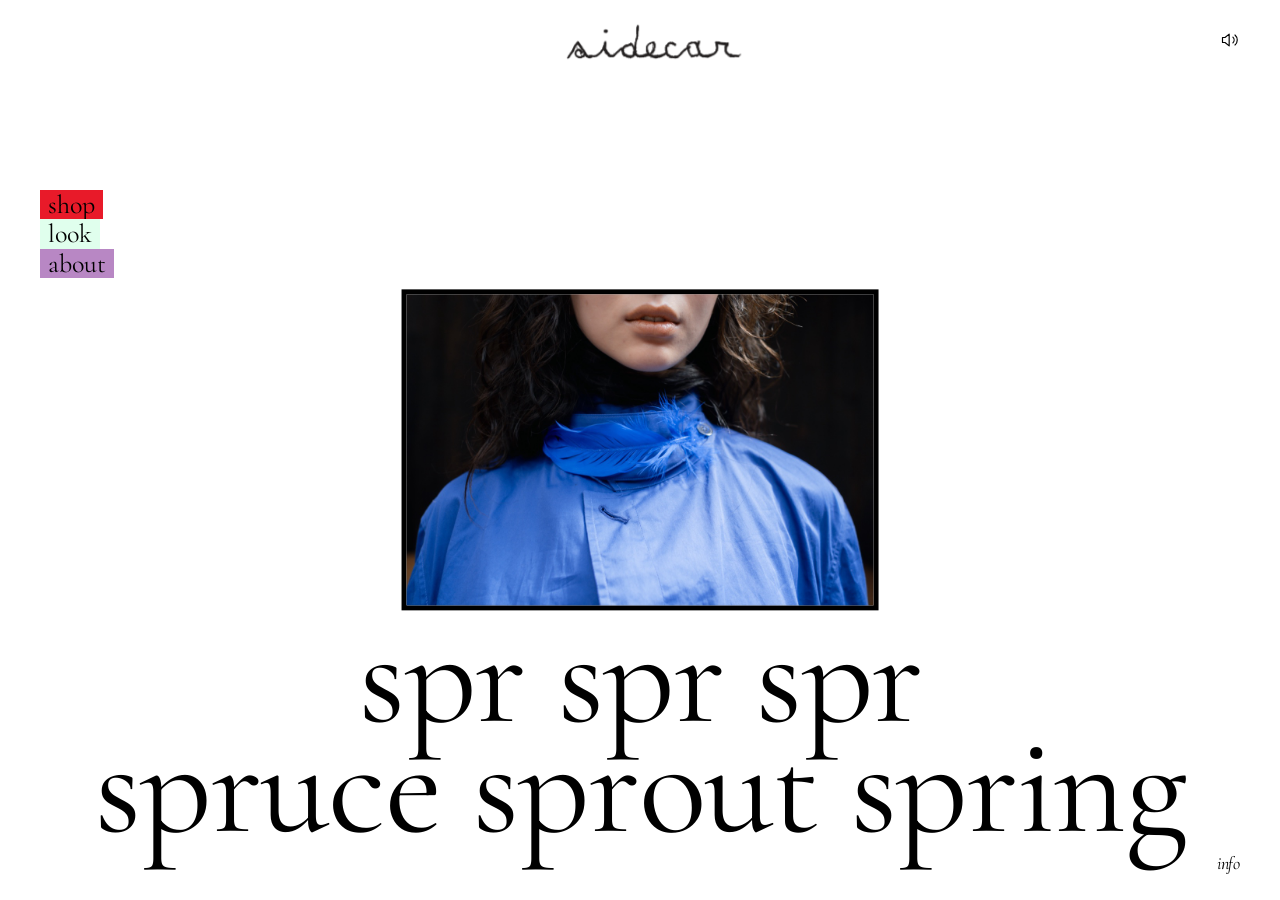
==== commit a7e83b0e: "feat: 우하단 info 버튼 + 사업자 정보 모달 (상호명·대표·사업자번호·주소·연락처·통신판매업·개인정보책임자) Co-Authored-By: Claude Opus 4.7 <n" ====
--- a/index.html
+++ b/index.html
@@ -28,6 +28,9 @@
     <link href="https://fonts.googleapis.com/css2?family=Cormorant+Garamond:ital,wght@0,400;1,400&display=swap" rel="stylesheet">
     <link rel="stylesheet" href="https://cdn.jsdelivr.net/gh/orioncactus/pretendard@v1.3.9/dist/web/static/pretendard.min.css">
     <link rel="stylesheet" href="style.css">
+
+    <!-- Cloudflare Web Analytics (쿠키 없음, 일일 방문자 집계) -->
+    <script defer src='https://static.cloudflareinsights.com/beacon.min.js' data-cf-beacon='{"token": "afa637e7984440e4bbad6215e82973e5"}'></script>
 </head>
 <body>
     <header class="logo">
@@ -73,8 +76,8 @@
             </svg>
         </button>
         <div class="look-lightbox__stage">
-            <img src="" alt="" class="look-lightbox__image look-lightbox__image--a is-current">
-            <img src="" alt="" class="look-lightbox__image look-lightbox__image--b">
+            <img src="" alt="" draggable="false" class="look-lightbox__image look-lightbox__image--a is-current">
+            <img src="" alt="" draggable="false" class="look-lightbox__image look-lightbox__image--b">
         </div>
         <button type="button" class="look-lightbox__nav look-lightbox__nav--next" aria-label="next">
             <svg width="36" height="36" viewBox="0 0 32 32" fill="none" stroke="currentColor" stroke-width="1" stroke-linecap="round" stroke-linejoin="round" aria-hidden="true">
@@ -97,8 +100,7 @@
     <div class="transition-overlay-text" aria-hidden="true"></div>
 
     <div class="shop-soon" aria-hidden="true">
-        <p class="shop-soon__line1">shop opening</p>
-        <p class="shop-soon__line2">june 1</p>
+        <p class="shop-soon__text">2026.6<br>open</p>
     </div>
 
     <button type="button" class="mute-toggle" aria-label="sound on/off">
@@ -113,6 +115,41 @@
             <path d="M16 9l6 6"></path>
         </svg>
     </button>
+
+    <button type="button" class="info-button" aria-label="info">info</button>
+
+    <div class="info-modal" aria-hidden="true">
+        <div class="info-modal__backdrop"></div>
+        <div class="info-modal__panel" role="dialog" aria-modal="true" aria-label="business info">
+            <button type="button" class="info-modal__close" aria-label="close">×</button>
+            <dl class="info-list">
+                <div class="info-list__row">
+                    <dt>상호명</dt><dd>사이드카</dd>
+                </div>
+                <div class="info-list__row">
+                    <dt>대표자</dt><dd>황재성</dd>
+                </div>
+                <div class="info-list__row">
+                    <dt>사업자등록번호</dt><dd>307-25-12400</dd>
+                </div>
+                <div class="info-list__row">
+                    <dt>주소</dt><dd>인천광역시 남동구 남동서로236번길 30, 222-H01호<br>(논현동, 논현2차 푸르지오시티)</dd>
+                </div>
+                <div class="info-list__row">
+                    <dt>전화</dt><dd>010-8417-3753</dd>
+                </div>
+                <div class="info-list__row">
+                    <dt>이메일</dt><dd>hjs282500@naver.com</dd>
+                </div>
+                <div class="info-list__row">
+                    <dt>통신판매업신고번호</dt><dd>등록예정</dd>
+                </div>
+                <div class="info-list__row">
+                    <dt>개인정보관리책임자</dt><dd>황재성</dd>
+                </div>
+            </dl>
+        </div>
+    </div>
 
     <script>
         /* === AudioContext 레지스트리 — 생성되는 모든 컨텍스트를 추적해 첫 제스처에 일괄 resume === */
@@ -214,6 +251,32 @@
                         playCategoryEnter();
                     });
                 }
+            })();
+
+            /* === Info 모달 (사업자 정보) === */
+            (function setupInfoModal() {
+                var btn = document.querySelector('.info-button');
+                var modal = document.querySelector('.info-modal');
+                if (!btn || !modal) return;
+                var closeBtn = modal.querySelector('.info-modal__close');
+                var backdrop = modal.querySelector('.info-modal__backdrop');
+                function open() {
+                    modal.classList.add('is-open');
+                    modal.setAttribute('aria-hidden', 'false');
+                }
+                function close() {
+                    modal.classList.remove('is-open');
+                    modal.setAttribute('aria-hidden', 'true');
+                }
+                btn.addEventListener('click', function (e) {
+                    e.stopPropagation();
+                    open();
+                });
+                if (closeBtn) closeBtn.addEventListener('click', close);
+                if (backdrop) backdrop.addEventListener('click', close);
+                document.addEventListener('keydown', function (e) {
+                    if (e.key === 'Escape' && modal.classList.contains('is-open')) close();
+                });
             })();
 
             /* 카테고리 클릭 진입 사운드 (라이트박스 진입과 동일) */
@@ -317,6 +380,7 @@
                         var img = document.createElement('img');
                         img.alt = '';
                         img.className = 'marquee__img';
+                        img.draggable = false;
                         img.style.height = heights[k] + 'vh';
                         img.setAttribute('aria-hidden', 'true');
                         img.onload = function () {
@@ -338,6 +402,7 @@
                         var vimg = document.createElement('img');
                         vimg.alt = '';
                         vimg.className = 'look-vertical__img';
+                        vimg.draggable = false;
                         vimg.style.width = (54 + Math.random() * 21.6) + 'vw';
                         vimg.setAttribute('aria-hidden', 'true');
                         vimg.src = encodeURI(vShuffled[v]);
@@ -500,6 +565,9 @@
                 }
 
                 transitioning = true;
+                /* 다른 페이지로 전환 시작 시 shop 안내 문구 정리 */
+                var soonEl = document.querySelector('.shop-soon');
+                if (soonEl) soonEl.classList.remove('is-visible');
                 var oldPage = currentPage;
                 var btn, ovl;
                 if (target === 'look') { btn = look; ovl = overlay; }
@@ -629,9 +697,6 @@
                         applyTranslate();
                         startMarquee();
                     }
-                    if (isShop) {
-                        ovl.classList.add('is-sliding-out');
-                    }
                     var postRect = btn.getBoundingClientRect();
                     var postStyles = window.getComputedStyle(btn);
                     var postPadX = (parseFloat(postStyles.paddingLeft) || 0) + (parseFloat(postStyles.paddingRight) || 0);
@@ -660,13 +725,16 @@
                     }
                     document.body.classList.remove('is-categories-out');
                     document.body.classList.remove('is-transitioning-cat');
+                    /* shop 오픈 전: 전환 완료(빨간 페이지)된 위에 안내 문구 표시 */
+                    if (isShop) {
+                        var soon = document.querySelector('.shop-soon');
+                        if (soon) soon.classList.add('is-visible');
+                    }
                 }, 2100);
 
-                if (!isShop) {
-                    navSchedule(function () {
-                        ovl.style.opacity = '0';
-                    }, 1330);
-                }
+                navSchedule(function () {
+                    ovl.style.opacity = '0';
+                }, 1330);
 
                 navSchedule(function () {
                     currentPage = target;
@@ -700,92 +768,75 @@
                 });
             }
 
+            var SHOP_OPEN = new Date('2026-06-01T00:00:00+09:00');
+            function shopIsOpen() { return new Date() >= SHOP_OPEN; }
+
             if (shop) {
                 shop.addEventListener('click', function (e) {
                     e.preventDefault();
                     if (transitioning) return;
                     playCategoryEnter();
-                    transitioning = true;
-                    var btn = shop;
-                    var ovl = shopOverlay;
-                    if (!btn || !ovl) {
-                        window.location.href = 'https://sidecar.co.kr';
-                        return;
-                    }
-                    var rect = btn.getBoundingClientRect();
-                    ovl.style.top = rect.top + 'px';
-                    ovl.style.left = rect.left + 'px';
-                    ovl.style.width = rect.width + 'px';
-                    ovl.style.height = rect.height + 'px';
-                    ovl.style.opacity = '1';
-                    ovl.offsetHeight;
-                    ovl.classList.add('is-active');
-
-                    /* 텍스트 확장 애니매이션 — 'shop' 글자가 버튼에서 시작해 가로로 펼쳐짐 */
-                    var overlayText = document.querySelector('.transition-overlay-text');
-                    var overlayTextAbsolute = false;
-                    if (overlayText) {
-                        overlayTextAbsolute = window.getComputedStyle(overlayText).position === 'absolute';
-                    }
-                    function topFor(viewportY) {
-                        return overlayTextAbsolute ? viewportY + window.scrollY : viewportY;
-                    }
-                    if (overlayText) {
-                        var target = 'shop';
-                        var labelHtml = '';
-                        for (var ch = 0; ch < target.length; ch++) {
-                            labelHtml += '<span class="transition-overlay__char">' + target.charAt(ch) + '</span>';
-                        }
-                        overlayText.innerHTML = labelHtml;
-                        overlayText.style.transition = 'none';
-                        overlayText.style.top = topFor(rect.top) + 'px';
-                        overlayText.style.left = rect.left + 'px';
-                        overlayText.style.width = rect.width + 'px';
-                        overlayText.style.height = rect.height + 'px';
-                        overlayText.style.opacity = '1';
-                        overlayText.offsetHeight;
-                    }
-
-                    requestAnimationFrame(function () {
-                        ovl.style.left = '0px';
-                        ovl.style.width = '100vw';
+
+                    if (shopIsOpen()) {
+                        /* 오픈 후: 빨간 오버레이 펼침 애니매이션 → imweb 쇼핑몰로 이동 */
+                        transitioning = true;
+                        var btn = shop;
+                        var ovl = shopOverlay;
+                        if (!btn || !ovl) {
+                            window.location.href = 'https://sidecar.co.kr';
+                            return;
+                        }
+                        var rect = btn.getBoundingClientRect();
+                        ovl.style.top = rect.top + 'px';
+                        ovl.style.left = rect.left + 'px';
+                        ovl.style.width = rect.width + 'px';
+                        ovl.style.height = rect.height + 'px';
+                        ovl.style.opacity = '1';
+                        ovl.offsetHeight;
+                        ovl.classList.add('is-active');
+                        var overlayText = document.querySelector('.transition-overlay-text');
+                        var overlayTextAbsolute = false;
                         if (overlayText) {
-                            overlayText.style.transition = 'left 0.56s ease-in-out, width 0.56s ease-in-out';
-                            overlayText.style.left = '0px';
-                            overlayText.style.width = '100vw';
-                        }
-                    });
-                    setTimeout(function () {
-                        ovl.style.top = '0px';
-                        ovl.style.height = '100vh';
-                    }, 630);
-                    setTimeout(function () {
-                        /* 6월 1일 오픈 전: 이동 대신 안내 문구 표시 */
-                        var SHOP_OPEN = new Date('2026-06-01T00:00:00+09:00');
-                        if (new Date() < SHOP_OPEN) {
-                            var soon = document.querySelector('.shop-soon');
-                            if (soon) {
-                                soon.classList.add('is-visible');
-                                var closeSoon = function () {
-                                    soon.classList.remove('is-visible');
-                                    soon.removeEventListener('click', closeSoon);
-                                    if (shopOverlay) {
-                                        shopOverlay.classList.remove('is-active');
-                                        shopOverlay.classList.remove('is-sliding-out');
-                                        shopOverlay.style.cssText = '';
-                                        shopOverlay.innerHTML = '';
-                                    }
-                                    var ot = document.querySelector('.transition-overlay-text');
-                                    if (ot) { ot.style.cssText = ''; ot.innerHTML = ''; }
-                                    transitioning = false;
-                                };
-                                /* 표시 직후의 같은 클릭이 바로 닫지 않도록 다음 틱에 리스너 등록 */
-                                setTimeout(function () { soon.addEventListener('click', closeSoon); }, 50);
+                            overlayTextAbsolute = window.getComputedStyle(overlayText).position === 'absolute';
+                        }
+                        function topFor(viewportY) {
+                            return overlayTextAbsolute ? viewportY + window.scrollY : viewportY;
+                        }
+                        if (overlayText) {
+                            var target = 'shop';
+                            var labelHtml = '';
+                            for (var ch = 0; ch < target.length; ch++) {
+                                labelHtml += '<span class="transition-overlay__char">' + target.charAt(ch) + '</span>';
                             }
-                            return;
-                        }
-                        window.location.href = 'https://sidecar.co.kr';
-                    }, 1300);
+                            overlayText.innerHTML = labelHtml;
+                            overlayText.style.transition = 'none';
+                            overlayText.style.top = topFor(rect.top) + 'px';
+                            overlayText.style.left = rect.left + 'px';
+                            overlayText.style.width = rect.width + 'px';
+                            overlayText.style.height = rect.height + 'px';
+                            overlayText.style.opacity = '1';
+                            overlayText.offsetHeight;
+                        }
+                        requestAnimationFrame(function () {
+                            ovl.style.left = '0px';
+                            ovl.style.width = '100vw';
+                            if (overlayText) {
+                                overlayText.style.transition = 'left 0.56s ease-in-out, width 0.56s ease-in-out';
+                                overlayText.style.left = '0px';
+                                overlayText.style.width = '100vw';
+                            }
+                        });
+                        setTimeout(function () {
+                            ovl.style.top = '0px';
+                            ovl.style.height = '100vh';
+                        }, 630);
+                        setTimeout(function () {
+                            window.location.href = 'https://sidecar.co.kr';
+                        }, 1300);
+                    } else {
+                        /* 오픈 전: look/about과 완전히 동일한 카테고리 전환 (shop 글자 오므림 + 카테고리 복귀) */
+                        navigateTo('shop');
+                    }
                 });
 
                 window.addEventListener('pageshow', function (e) {
@@ -801,6 +852,8 @@
                             ot.style.cssText = '';
                             ot.innerHTML = '';
                         }
+                        var soon = document.querySelector('.shop-soon');
+                        if (soon) soon.classList.remove('is-visible');
                         transitioning = false;
                         document.body.classList.remove('is-shop-active');
                         document.body.classList.remove('is-transitioning-cat');
@@ -1346,6 +1399,153 @@
                 });
             })();
 
+            (function setupShopSoonHover() {
+                /* PC 전용 — about 페이지 글자처럼 호버 자간 애니매이션 */
+                var hoverNone = window.matchMedia && window.matchMedia('(hover: none)').matches;
+                var narrow = window.matchMedia && window.matchMedia('(max-width: 768px)').matches;
+                var hasTouch = ('ontouchstart' in window) || (navigator.maxTouchPoints > 0);
+                if (hoverNone || narrow || hasTouch) return;
+                var textEl = document.querySelector('.shop-soon__text');
+                if (!textEl) return;
+
+                /* <br>은 보존하고 텍스트 노드의 글자만 span으로 쪼갬 (공백 보존) */
+                var charEls = [];
+                var nodes = Array.prototype.slice.call(textEl.childNodes);
+                textEl.textContent = '';
+                nodes.forEach(function (node) {
+                    if (node.nodeType === 3) {
+                        var t = node.textContent;
+                        for (var i = 0; i < t.length; i++) {
+                            var ch = t.charAt(i);
+                            var span = document.createElement('span');
+                            span.className = 'shop-soon__char';
+                            span.textContent = ch;
+                            if (ch === ' ') span.style.whiteSpace = 'pre';
+                            textEl.appendChild(span);
+                            if (ch !== ' ') charEls.push(span);
+                        }
+                    } else if (node.nodeName === 'BR') {
+                        textEl.appendChild(document.createElement('br'));
+                    } else {
+                        textEl.appendChild(node);
+                    }
+                });
+                if (!charEls.length) return;
+
+                var centers = [];
+                var maxPush = 12;
+                var sigma = 30;
+                var rafId = null;
+                var pendingX = 0;
+                var pendingY = 0;
+                var hovering = false;
+
+                /* tick 사운드 — about/headline과 동일한 음원/방식 */
+                var ssCtx = null;
+                var ssTickBuffer = null;
+                (function preloadSsTick() {
+                    try {
+                        var AC = window.AudioContext || window.webkitAudioContext;
+                        if (!AC) return;
+                        ssCtx = new AC();
+                        fetch('assets/sound-text-tick.mp3')
+                            .then(function (r) { return r.arrayBuffer(); })
+                            .then(function (buf) { return ssCtx.decodeAudioData(buf); })
+                            .then(function (decoded) { ssTickBuffer = decoded; })
+                            .catch(function () {});
+                    } catch (err) {}
+                })();
+                var ssCurrentSrc = null;
+                var ssCurrentGain = null;
+                function playSsTick() {
+                    if (window.__soundMuted || !window.__soundUnlocked) return;
+                    if (!ssCtx || !ssTickBuffer) return;
+                    try {
+                        if (ssCtx.state === 'suspended') ssCtx.resume();
+                        var now = ssCtx.currentTime;
+                        if (ssCurrentGain && ssCurrentSrc) {
+                            try {
+                                ssCurrentGain.gain.cancelScheduledValues(now);
+                                ssCurrentGain.gain.setValueAtTime(ssCurrentGain.gain.value, now);
+                                ssCurrentGain.gain.linearRampToValueAtTime(0, now + 0.03);
+                                ssCurrentSrc.stop(now + 0.04);
+                            } catch (e) {}
+                        }
+                        var src = ssCtx.createBufferSource();
+                        var gain = ssCtx.createGain();
+                        gain.gain.value = 0.33;
+                        src.buffer = ssTickBuffer;
+                        src.connect(gain);
+                        gain.connect(ssCtx.destination);
+                        src.start(0);
+                        ssCurrentSrc = src;
+                        ssCurrentGain = gain;
+                    } catch (err) {}
+                }
+                var MOVE_THRESHOLD = 5;
+                var charAnchor = [];
+
+                function measure() {
+                    centers = charEls.map(function (el) {
+                        var r = el.getBoundingClientRect();
+                        return { x: r.left + r.width / 2, y: r.top + r.height / 2 };
+                    });
+                }
+
+                function apply(mx, my) {
+                    if (!centers.length) return;
+                    for (var i = 0; i < charEls.length; i++) {
+                        var c = centers[i];
+                        var dx = mx - c.x;
+                        var dy = my - c.y;
+                        var dist = Math.sqrt(dx * dx + dy * dy);
+                        var falloff = Math.exp(-(dist * dist) / (2 * sigma * sigma));
+                        var dir = dx >= 0 ? -1 : 1;
+                        var push = dir * maxPush * falloff;
+                        charEls[i].style.transform = 'translateX(' + push.toFixed(2) + 'px)';
+                        if (charAnchor[i] === undefined) charAnchor[i] = push;
+                        if (Math.abs(push - charAnchor[i]) >= MOVE_THRESHOLD) {
+                            playSsTick();
+                            charAnchor[i] = push;
+                        }
+                    }
+                }
+
+                function reset() {
+                    for (var i = 0; i < charEls.length; i++) {
+                        charEls[i].style.transform = 'translateX(0)';
+                        charAnchor[i] = 0;
+                    }
+                }
+
+                function onMove(e) {
+                    pendingX = e.clientX;
+                    pendingY = e.clientY;
+                    if (rafId) return;
+                    rafId = requestAnimationFrame(function () {
+                        rafId = null;
+                        if (hovering) apply(pendingX, pendingY);
+                    });
+                }
+
+                textEl.addEventListener('mouseenter', function () {
+                    hovering = true;
+                    measure();
+                });
+                textEl.addEventListener('mousemove', onMove);
+                textEl.addEventListener('mouseleave', function () {
+                    hovering = false;
+                    if (rafId) {
+                        cancelAnimationFrame(rafId);
+                        rafId = null;
+                    }
+                    reset();
+                });
+                window.addEventListener('resize', function () {
+                    if (hovering) measure();
+                });
+            })();
+
             (function setupCategoryHover() {
                 var hoverNone = window.matchMedia && window.matchMedia('(hover: none)').matches;
                 var narrow = window.matchMedia && window.matchMedia('(max-width: 768px)').matches;
--- a/style.css
+++ b/style.css
@@ -188,6 +188,11 @@
 .is-about-active .category--about,
 .is-shop-active .category--shop {
     pointer-events: none;
+}
+
+/* shop은 전용 페이지 div가 없으므로 body 배경을 빨강으로 (오픈 전 안내 모드의 배경) */
+body.is-shop-active {
+    background: rgb(232, 26, 41);
 }
 
 .categories {
@@ -275,7 +280,7 @@
     flex-direction: column;
     align-items: center;
     justify-content: center;
-    color: #ffffff;
+    color: #000000;
     text-align: center;
     opacity: 0;
     pointer-events: none;
@@ -285,21 +290,21 @@
 }
 .shop-soon.is-visible {
     opacity: 1;
-    pointer-events: auto;
-    cursor: pointer;
-}
-.shop-soon__line1 {
+}
+.shop-soon.is-visible .shop-soon__text {
+    pointer-events: auto;   /* 텍스트에만 호버 가능 — 컨테이너는 클릭 통과 */
+}
+.shop-soon__text {
     font-style: italic;
-    font-size: clamp(40px, 7vw, 110px);
-    line-height: 1;
+    font-size: clamp(16px, 2vw, 28px);
+    line-height: 1.25;
     letter-spacing: -0.01em;
 }
-.shop-soon__line2 {
-    font-style: italic;
-    font-size: clamp(40px, 7vw, 110px);
-    line-height: 1;
-    letter-spacing: -0.01em;
-    margin-top: 4px;
+.shop-soon__char {
+    display: inline-block;
+    transform: translateX(0);
+    transition: transform 0.7s cubic-bezier(0.22, 1, 0.36, 1);
+    will-change: transform;
 }
 
 .transition-overlay.is-active {
@@ -330,6 +335,20 @@
 .look-vertical__img,
 .look-lightbox {
     touch-action: manipulation;
+}
+
+/* look 사진 드래그 선택·이미지 드래그 방지 */
+.look-page,
+.marquee,
+.marquee__img,
+.look-vertical__img,
+.look-lightbox,
+.look-lightbox__image {
+    -webkit-user-select: none;
+    -moz-user-select: none;
+    user-select: none;
+    -webkit-user-drag: none;
+    -webkit-touch-callout: none;
 }
 
 .look-page::-webkit-scrollbar {
@@ -693,6 +712,133 @@
     }
 }
 
+/* === INFO 버튼 + 사업자 정보 모달 =========== */
+.info-button {
+    position: fixed;
+    bottom: 28px;
+    right: 40px;
+    z-index: 120;
+    padding: 0;
+    margin: 0;
+    border: none;
+    background: transparent;
+    color: #000000;
+    cursor: pointer;
+    font-family: 'Cormorant Garamond', serif;
+    font-style: italic;
+    font-size: 18px;
+    line-height: 1;
+    letter-spacing: -0.01em;
+    -webkit-tap-highlight-color: transparent;
+    opacity: 0;
+    transition: opacity 0.5s ease;
+}
+body.is-loaded .info-button {
+    opacity: 1;
+}
+body.is-look-active .info-button {
+    color: #ffffff;
+    mix-blend-mode: difference;
+}
+
+.info-modal {
+    position: fixed;
+    inset: 0;
+    z-index: 200;
+    opacity: 0;
+    pointer-events: none;
+    transition: opacity 0.32s ease;
+}
+.info-modal.is-open {
+    opacity: 1;
+    pointer-events: auto;
+}
+.info-modal__backdrop {
+    position: absolute;
+    inset: 0;
+    background: rgba(0, 0, 0, 0.6);
+}
+.info-modal__panel {
+    position: absolute;
+    top: 50%;
+    left: 50%;
+    transform: translate(-50%, -50%);
+    background: #ffffff;
+    color: #000000;
+    padding: 48px 56px 44px;
+    width: min(560px, 90vw);
+    max-height: 86vh;
+    overflow-y: auto;
+    box-sizing: border-box;
+    box-shadow: 0 30px 80px rgba(0, 0, 0, 0.25);
+}
+.info-modal__close {
+    position: absolute;
+    top: 14px;
+    right: 18px;
+    background: transparent;
+    border: none;
+    color: #000000;
+    font-family: 'Cormorant Garamond', serif;
+    font-size: 28px;
+    line-height: 1;
+    cursor: pointer;
+    padding: 4px 8px;
+}
+
+.info-list {
+    margin: 0;
+    padding: 0;
+    display: flex;
+    flex-direction: column;
+    gap: 14px;
+}
+.info-list__row {
+    display: grid;
+    grid-template-columns: 140px 1fr;
+    gap: 16px;
+    align-items: baseline;
+}
+.info-list__row dt {
+    font-family: 'Cormorant Garamond', serif;
+    font-style: italic;
+    font-size: 14px;
+    color: #888888;
+    line-height: 1.4;
+    margin: 0;
+}
+.info-list__row dd {
+    margin: 0;
+    font-family: 'Pretendard', sans-serif;
+    font-size: 13px;
+    color: #000000;
+    line-height: 1.5;
+    letter-spacing: -0.005em;
+    word-break: keep-all;
+}
+
+@media (max-width: 768px) {
+    .info-button {
+        bottom: 18px;
+        right: 18px;
+        font-size: 16px;
+    }
+    .info-modal__panel {
+        padding: 38px 24px 32px;
+        width: 92vw;
+    }
+    .info-list__row {
+        grid-template-columns: 110px 1fr;
+        gap: 10px;
+    }
+    .info-list__row dt {
+        font-size: 13px;
+    }
+    .info-list__row dd {
+        font-size: 12px;
+    }
+}
+
 /* === LOOK PAGE LABEL — "2026.6 spring" =========== */
 .look-label {
     position: fixed;
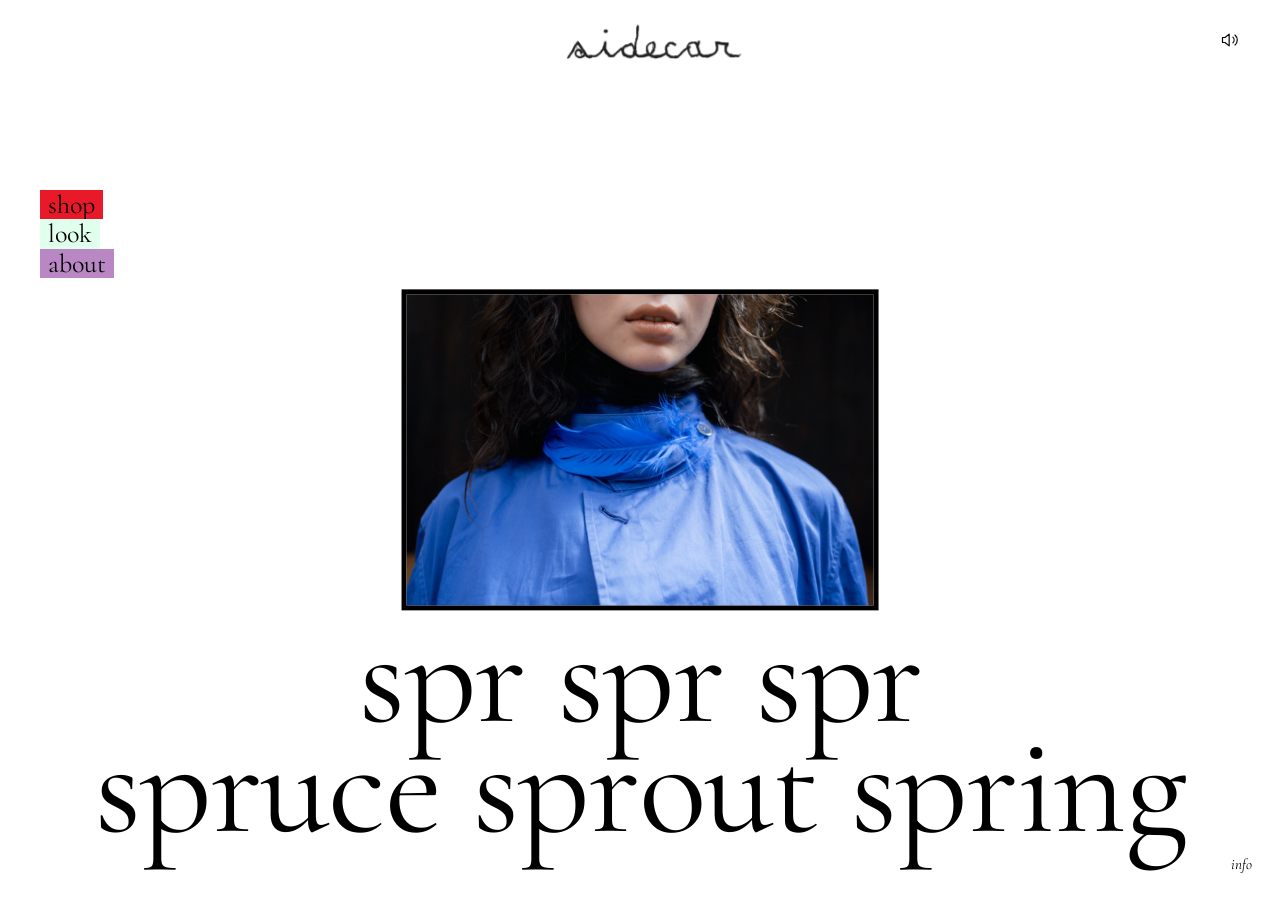
==== commit ccb69a49: "feat: 모바일에서 info 버튼/모달 대신 하단 좌측정렬 푸터로 정보 노출 Co-Authored-By: Claude Opus 4.7 <noreply@anthropic.com>" ====
--- a/index.html
+++ b/index.html
@@ -150,6 +150,19 @@
             </dl>
         </div>
     </div>
+
+    <footer class="info-footer" aria-label="business info">
+        <dl class="info-footer__list">
+            <div class="info-footer__row"><dt>상호명</dt><dd>사이드카</dd></div>
+            <div class="info-footer__row"><dt>대표자</dt><dd>황재성</dd></div>
+            <div class="info-footer__row"><dt>사업자등록번호</dt><dd>307-25-12400</dd></div>
+            <div class="info-footer__row"><dt>주소</dt><dd>인천광역시 남동구 남동서로236번길 30, 222-H01호 (논현동, 논현2차 푸르지오시티)</dd></div>
+            <div class="info-footer__row"><dt>전화</dt><dd>010-8417-3753</dd></div>
+            <div class="info-footer__row"><dt>이메일</dt><dd>hjs282500@naver.com</dd></div>
+            <div class="info-footer__row"><dt>통신판매업신고번호</dt><dd>등록예정</dd></div>
+            <div class="info-footer__row"><dt>개인정보관리책임자</dt><dd>황재성</dd></div>
+        </dl>
+    </footer>
 
     <script>
         /* === AudioContext 레지스트리 — 생성되는 모든 컨텍스트를 추적해 첫 제스처에 일괄 resume === */
--- a/style.css
+++ b/style.css
@@ -716,7 +716,7 @@
 .info-button {
     position: fixed;
     bottom: 28px;
-    right: 40px;
+    right: 28px;
     z-index: 120;
     padding: 0;
     margin: 0;
@@ -726,9 +726,10 @@
     cursor: pointer;
     font-family: 'Cormorant Garamond', serif;
     font-style: italic;
-    font-size: 18px;
+    font-weight: 400;
+    font-size: 15px;
     line-height: 1;
-    letter-spacing: -0.01em;
+    letter-spacing: -0.005em;
     -webkit-tap-highlight-color: transparent;
     opacity: 0;
     transition: opacity 0.5s ease;
@@ -745,45 +746,64 @@
     position: fixed;
     inset: 0;
     z-index: 200;
-    opacity: 0;
-    pointer-events: none;
+    pointer-events: none;
+}
+.info-modal.is-open {
+    pointer-events: auto;
+}
+.info-modal__backdrop {
+    position: absolute;
+    inset: 0;
+    background: rgba(0, 0, 0, 0.18);
+    opacity: 0;
     transition: opacity 0.32s ease;
 }
-.info-modal.is-open {
-    opacity: 1;
-    pointer-events: auto;
-}
-.info-modal__backdrop {
-    position: absolute;
-    inset: 0;
-    background: rgba(0, 0, 0, 0.6);
+.info-modal.is-open .info-modal__backdrop {
+    opacity: 1;
 }
 .info-modal__panel {
-    position: absolute;
-    top: 50%;
-    left: 50%;
-    transform: translate(-50%, -50%);
-    background: #ffffff;
-    color: #000000;
-    padding: 48px 56px 44px;
-    width: min(560px, 90vw);
-    max-height: 86vh;
+    /* 우하단 info 버튼 쪽에서 자라나는 반투명 유리 패널 */
+    position: absolute;
+    bottom: 64px;
+    right: 28px;
+    transform-origin: bottom right;
+    transform: scale(0.7);
+    opacity: 0;
+    transition: transform 0.32s cubic-bezier(0.22, 1, 0.36, 1), opacity 0.28s ease;
+    width: 340px;
+    max-width: calc(100vw - 40px);
+    max-height: 76vh;
     overflow-y: auto;
     box-sizing: border-box;
-    box-shadow: 0 30px 80px rgba(0, 0, 0, 0.25);
+    padding: 28px 28px 24px;
+    color: #ffffff;
+    background: rgba(255, 255, 255, 0.14);
+    border: 1px solid rgba(255, 255, 255, 0.22);
+    box-shadow: 0 18px 50px rgba(0, 0, 0, 0.18);
+    -webkit-backdrop-filter: blur(22px) saturate(140%);
+    backdrop-filter: blur(22px) saturate(140%);
+    font-family: 'Pretendard', sans-serif;
+}
+.info-modal.is-open .info-modal__panel {
+    transform: scale(1);
+    opacity: 1;
 }
 .info-modal__close {
     position: absolute;
-    top: 14px;
-    right: 18px;
+    top: 8px;
+    right: 10px;
     background: transparent;
     border: none;
-    color: #000000;
-    font-family: 'Cormorant Garamond', serif;
-    font-size: 28px;
+    color: #ffffff;
+    font-family: 'Pretendard', sans-serif;
+    font-size: 20px;
     line-height: 1;
     cursor: pointer;
-    padding: 4px 8px;
+    padding: 4px 6px;
+    opacity: 0.8;
+}
+.info-modal__close:hover {
+    opacity: 1;
 }
 
 .info-list {
@@ -791,52 +811,102 @@
     padding: 0;
     display: flex;
     flex-direction: column;
-    gap: 14px;
+    gap: 8px;
 }
 .info-list__row {
     display: grid;
-    grid-template-columns: 140px 1fr;
-    gap: 16px;
+    grid-template-columns: 100px 1fr;
+    gap: 10px;
     align-items: baseline;
 }
 .info-list__row dt {
-    font-family: 'Cormorant Garamond', serif;
-    font-style: italic;
-    font-size: 14px;
-    color: #888888;
+    font-family: 'Pretendard', sans-serif;
+    font-size: 11px;
+    font-weight: 400;
+    color: rgba(255, 255, 255, 0.6);
     line-height: 1.4;
     margin: 0;
 }
 .info-list__row dd {
     margin: 0;
     font-family: 'Pretendard', sans-serif;
-    font-size: 13px;
-    color: #000000;
+    font-size: 11px;
+    font-weight: 400;
+    color: #ffffff;
     line-height: 1.5;
     letter-spacing: -0.005em;
     word-break: keep-all;
 }
 
 @media (max-width: 768px) {
-    .info-button {
-        bottom: 18px;
-        right: 18px;
-        font-size: 16px;
-    }
-    .info-modal__panel {
-        padding: 38px 24px 32px;
-        width: 92vw;
-    }
-    .info-list__row {
-        grid-template-columns: 110px 1fr;
-        gap: 10px;
-    }
-    .info-list__row dt {
-        font-size: 13px;
-    }
-    .info-list__row dd {
-        font-size: 12px;
-    }
+    /* 모바일: info 버튼/모달 숨기고 하단 푸터로 정보 노출 */
+    .info-button,
+    .info-modal {
+        display: none !important;
+    }
+    .info-footer {
+        display: block;
+    }
+    /* 모바일에선 메인이 footer까지 자연스럽게 흘러가도록 스크롤 허용 */
+    html, body {
+        height: auto;
+        min-height: 100vh;
+        overflow-x: hidden;
+        overflow-y: auto;
+    }
+    /* 다른 페이지(look/about/shop) 활성 시엔 메인 흐름·footer 가림 */
+    body.is-look-active,
+    body.is-about-active,
+    body.is-shop-active {
+        height: 100vh;
+        overflow: hidden;
+    }
+    body.is-look-active .info-footer,
+    body.is-about-active .info-footer,
+    body.is-shop-active .info-footer {
+        display: none;
+    }
+}
+
+/* === INFO 푸터 (모바일 전용) =========== */
+.info-footer {
+    display: none;   /* PC에선 안 보임 */
+    padding: 40px 18px 28px;
+    background: #ffffff;
+    color: #000000;
+    font-family: 'Pretendard', sans-serif;
+}
+.info-footer__list {
+    margin: 0;
+    padding: 0;
+    display: flex;
+    flex-direction: column;
+    gap: 6px;
+    text-align: left;
+}
+.info-footer__row {
+    display: grid;
+    grid-template-columns: 90px 1fr;
+    gap: 8px;
+    align-items: baseline;
+}
+.info-footer__row dt {
+    margin: 0;
+    font-family: 'Pretendard', sans-serif;
+    font-size: 10.5px;
+    font-weight: 400;
+    color: #888888;
+    line-height: 1.5;
+}
+.info-footer__row dd {
+    margin: 0;
+    font-family: 'Pretendard', sans-serif;
+    font-size: 10.5px;
+    font-weight: 400;
+    color: #000000;
+    line-height: 1.5;
+    word-break: keep-all;
+    letter-spacing: -0.005em;
 }
 
 /* === LOOK PAGE LABEL — "2026.6 spring" =========== */
